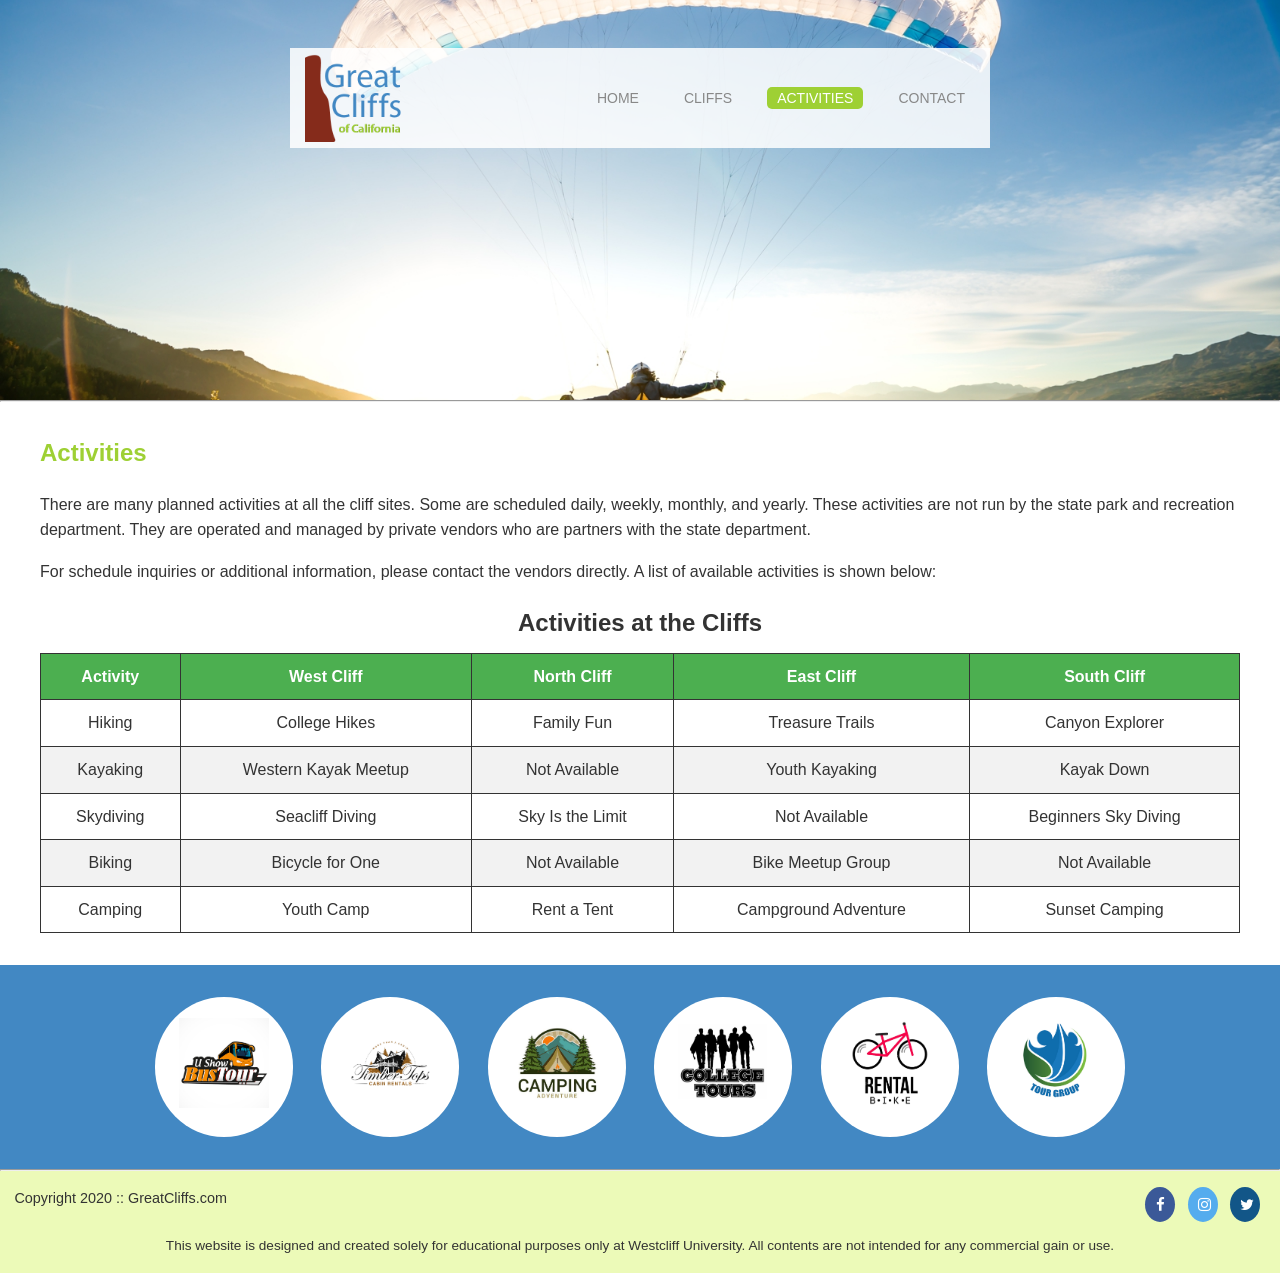
==== activities.html @ addc5209 "updated codes of activities page" ====
<!DOCTYPE html>
<html lang="en">
<head>
    <meta charset="UTF-8">
    <title>Activities | Great Cliffs of California</title>
    <!-- Font Awesome -->
    <link rel="stylesheet" href="https://cdnjs.cloudflare.com/ajax/libs/font-awesome/4.7.0/css/font-awesome.min.css">
    <!-- Main CSS -->
    <link rel="stylesheet" href="styles.css">
    <style>
        /* Simple table styling */
        table {
            width: 100%;
            border-collapse: collapse;
            margin: 20px 0;
            font-family: Arial, sans-serif;
        }

        table caption {
            font-size: 1.5em;
            margin-bottom: 10px;
            font-weight: bold;
        }

        table, th, td {
            border: 1px solid #333;
        }

        th, td {
            padding: 10px;
            text-align: center;
        }

        th {
            background-color: #4CAF50;
            color: white;
        }

        tbody tr:nth-child(even) {
            background-color: #f2f2f2;
        }
    </style>
</head>
<body id="activities">

    <!-- Header -->
    <header>
        <div class="main-header">
            <div class="logo">
                <img src="images/logo.png" alt="Great Cliffs Logo">
            </div>
            <nav class="main-menu">
                <ul>
                    <li><a href="index.html">Home</a></li>
                    <li><a href="cliffs.html">Cliffs</a></li>
                    <li class="active"><a href="activities.html">Activities</a></li>
                    <li><a href="contact.html">Contact</a></li>
                </ul>
            </nav>
        </div>
    </header>
    <hr>

    <!-- Main Content -->
    <main>
        <h2>Activities</h2>
        <p>
            There are many planned activities at all the cliff sites. Some are scheduled daily, weekly, monthly, and yearly. These activities are not run by the state park and recreation department. They are operated and managed by private vendors who are partners with the state department.
        </p>
        <p>
            For schedule inquiries or additional information, please contact the vendors directly. A list of available activities is shown below:
        </p>

        <!-- Activities Table -->
        <table>
            <caption>Activities at the Cliffs</caption>
            <thead>
                <tr>
                    <th>Activity</th>
                    <th>West Cliff</th>
                    <th>North Cliff</th>
                    <th>East Cliff</th>
                    <th>South Cliff</th>
                </tr>
            </thead>
            <tbody>
                <tr>
                    <td>Hiking</td>
                    <td>College Hikes</td>
                    <td>Family Fun</td>
                    <td>Treasure Trails</td>
                    <td>Canyon Explorer</td>
                </tr>
                <tr>
                    <td>Kayaking</td>
                    <td>Western Kayak Meetup</td>
                    <td>Not Available</td>
                    <td>Youth Kayaking</td>
                    <td>Kayak Down</td>
                </tr>
                <tr>
                    <td>Skydiving</td>
                    <td>Seacliff Diving</td>
                    <td>Sky Is the Limit</td>
                    <td>Not Available</td>
                    <td>Beginners Sky Diving</td>
                </tr>
                <tr>
                    <td>Biking</td>
                    <td>Bicycle for One</td>
                    <td>Not Available</td>
                    <td>Bike Meetup Group</td>
                    <td>Not Available</td>
                </tr>
                <tr>
                    <td>Camping</td>
                    <td>Youth Camp</td>
                    <td>Rent a Tent</td>
                    <td>Campground Adventure</td>
                    <td>Sunset Camping</td>
                </tr>
            </tbody>
        </table>
    </main>

    <!-- Partners -->
    <section>
        <ul id="partners">
            <li><img src="images/partners/partner-bustour.png" alt="Bus Tours"></li>
            <li><img src="images/partners/partner-cabinrental.png" alt="Cabin Rental"></li>
            <li><img src="images/partners/partner-campingadv.png" alt="Camping Adventure"></li>
            <li><img src="images/partners/partner-collegetours.png" alt="College Tours"></li>
            <li><img src="images/partners/partner-rentalbike.png" alt="Bike Rental"></li>
            <li><img src="images/partners/partner-tourgroup.png" alt="Tour Group"></li>
        </ul>
    </section>
    <hr>

    <!-- Footer -->
    <footer>
        <div id="nondisclaimer">
            <div class="copy">Copyright 2020 :: GreatCliffs.com</div>
            <div class="social">
                <a href="#" class="fa fa-facebook"></a>
                <a href="#" class="fa fa-instagram"></a>
                <a href="#" class="fa fa-twitter"></a>
            </div>
        </div>
        <div id="disclaimer">
            <p>
                This website is designed and created solely for educational purposes only at Westcliff University. All contents are not intended for any commercial gain or use.
            </p>
        </div>
    </footer>

</body>
</html>
---- styles.css ----
/* =========================
   Reset & Base Styles
========================== */
* {
    margin: 0;
    padding: 0;
    box-sizing: border-box;
    font-family: Arial, Helvetica, sans-serif;
}

body {
    line-height: 1.6;
    color: #333;
}

/* =========================
   Header
========================== */
header {
    width: 100%;
    min-height: 400px;
    padding-top: 3em;
    position: relative;
}

/* Background images per page */
#home header {
    background: url("images/cliff_ocean.jpg") no-repeat center center;
    background-size: cover;
}

#activities header {
    background: url("images/runfly.jpg") no-repeat center center;
    background-size: cover;
}

#contact header {
    background: url("images/cliff_rock.jpg") no-repeat center center;
    background-size: cover;
}

#cliffs header {
    background: url("images/cliff-west-sea.jpg") no-repeat center center;
    background-size: cover;
}

.main-header {
    background-color: rgba(255, 255, 255, 0.85);
    width: 700px;
    max-width: 90%;
    height: 100px;
    margin: 0 auto;
    display: flex;
    align-items: center;
    justify-content: space-between;
    padding: 0 15px;
}

.logo img {
    width: 100px;
}

/* =========================
   Navigation
========================== */
.main-menu ul {
    list-style: none;
    display: flex;
    align-items: center;
}

.main-menu ul li {
    margin-left: 25px;
    text-transform: uppercase;
    font-size: 14px;
}

.main-menu ul li a {
    text-decoration: none;
    color: #888;
    padding: 5px 10px;
    transition: all 0.3s;
}

.main-menu ul li a:hover,
.main-menu ul li.active a {
    color: #fff;
}

.main-menu ul li.active {
    background-color: #9ed034;
    border-radius: 5px;
}

/* =========================
   Main Content
========================== */
main {
    width: 1200px;
    max-width: 95%;
    margin: 2em auto;
    color: #333;
}

main h1, main h2 {
    color: #9ed034;
    margin-bottom: 0.8em;
}

main h3 {
    margin-top: 1.5em;
}

main p {
    margin-top: 1em;
    line-height: 1.6;
}

/* =========================
   Cliffs Page - Images
========================== */
.cliffs-container {
    display: flex;
    flex-wrap: wrap;
    justify-content: space-between;
    gap: 20px;
    margin-top: 2em;
}

.cliff {
    position: relative;
    flex: 1 1 calc(50% - 10px);
    overflow: hidden;
    border-radius: 10px;
}

.cliff img {
    width: 100%;
    height: auto;
    display: block;
    transition: transform 0.3s;
}

.cliff:hover img {
    transform: scale(1.05);
}

.cliff .caption {
    position: absolute;
    bottom: 0;
    width: 100%;
    background: rgba(0,0,0,0.6);
    color: #fff;
    padding: 10px 0;
    text-align: center;
    font-weight: bold;
}

/* =========================
   Partners Section
========================== */
section {
    width: 100%;
    background-color: #4288C3;
    padding: 2em 0;
}

#partners {
    width: 1200px;
    max-width: 95%;
    margin: 0 auto;
    text-align: center;
}

#partners li {
    display: inline-block;
    margin: 0 0.75em;
    padding: 1.3em 1.5em;
    background-color: #fff;
    border-radius: 50%;
}

#partners img {
    width: 90px;
    height: 90px;
}

/* =========================
   Footer
========================== */
footer {
    width: 100%;
    background-color: #ecfab8;
    padding: 1em 0;
}

#nondisclaimer .copy {
    float: left;
    font-size: 0.9em;
    padding-left: 1em;
}

#nondisclaimer .social {
    float: right;
    padding-right: 1em;
}

#nondisclaimer .social .fa {
    padding: 10px;
    font-size: 15px;
    width: 30px;
    text-align: center;
    text-decoration: none;
    margin: 0 4px;
    border-radius: 50%;
    color: white;
}

.fa-facebook { background: #3B5998; }
.fa-instagram { background: #55ACEE; }
.fa-twitter { background: #125688; }

#nondisclaimer .social .fa:hover {
    opacity: 0.7;
}

#disclaimer {
    clear: both;
    text-align: center;
    font-size: 0.85em;
    padding-top: 1em;
}

/* =========================
   Forms (Contact Page)
========================== */
form input[type="text"],
form input[type="email"],
form input[type="tel"],
form select,
form textarea {
    width: 100%;
    max-width: 500px;
    padding: 10px;
    margin: 5px 0 15px 0;
    border: 1px solid #ccc;
    border-radius: 5px;
}

form input[type="submit"] {
    background-color: #9ed034;
    color: #fff;
    padding: 10px 20px;
    border: none;
    border-radius: 5px;
    cursor: pointer;
}

form input[type="submit"]:hover {
    background-color: #7bb127;
}

/* =========================
   Responsive
========================== */
@media (max-width: 768px) {
    .main-header {
        flex-direction: column;
        align-items: flex-start;
        height: auto;
    }

    .main-menu ul {
        flex-direction: column;
    }

    .cliffs-container {
        flex-direction: column;
    }
    
    #partners li {
        display: block;
        margin: 1em auto;
    }

    #nondisclaimer .copy,
    #nondisclaimer .social {
        float: none;
        text-align: center;
        padding: 0.5em 0;
    }
}

/* =========================
   Home Area (Digital Clock)
========================== */
#timeofday {
    font-family: Arial, Helvetica, sans-serif; /* Font */
    font-size: 1.5em; /* Size of the clock text */
    font-weight: bold;
    color: #125688; /* Font color as specified */
    text-align: center;
    padding: 15px 25px;
    border-radius: 10px;
    width: fit-content;
    margin: 40px auto 20px auto; /* Space above and below the clock */

    /* Linear gradient background */
    background: linear-gradient(
        0deg, 
        rgba(251,215,139,1) 0%, 
        rgba(118,213,245,1) 100%
    );

    /* Shadow for nicer look */
    box-shadow: 0px 4px 10px rgba(0,0,0,0.2);
}
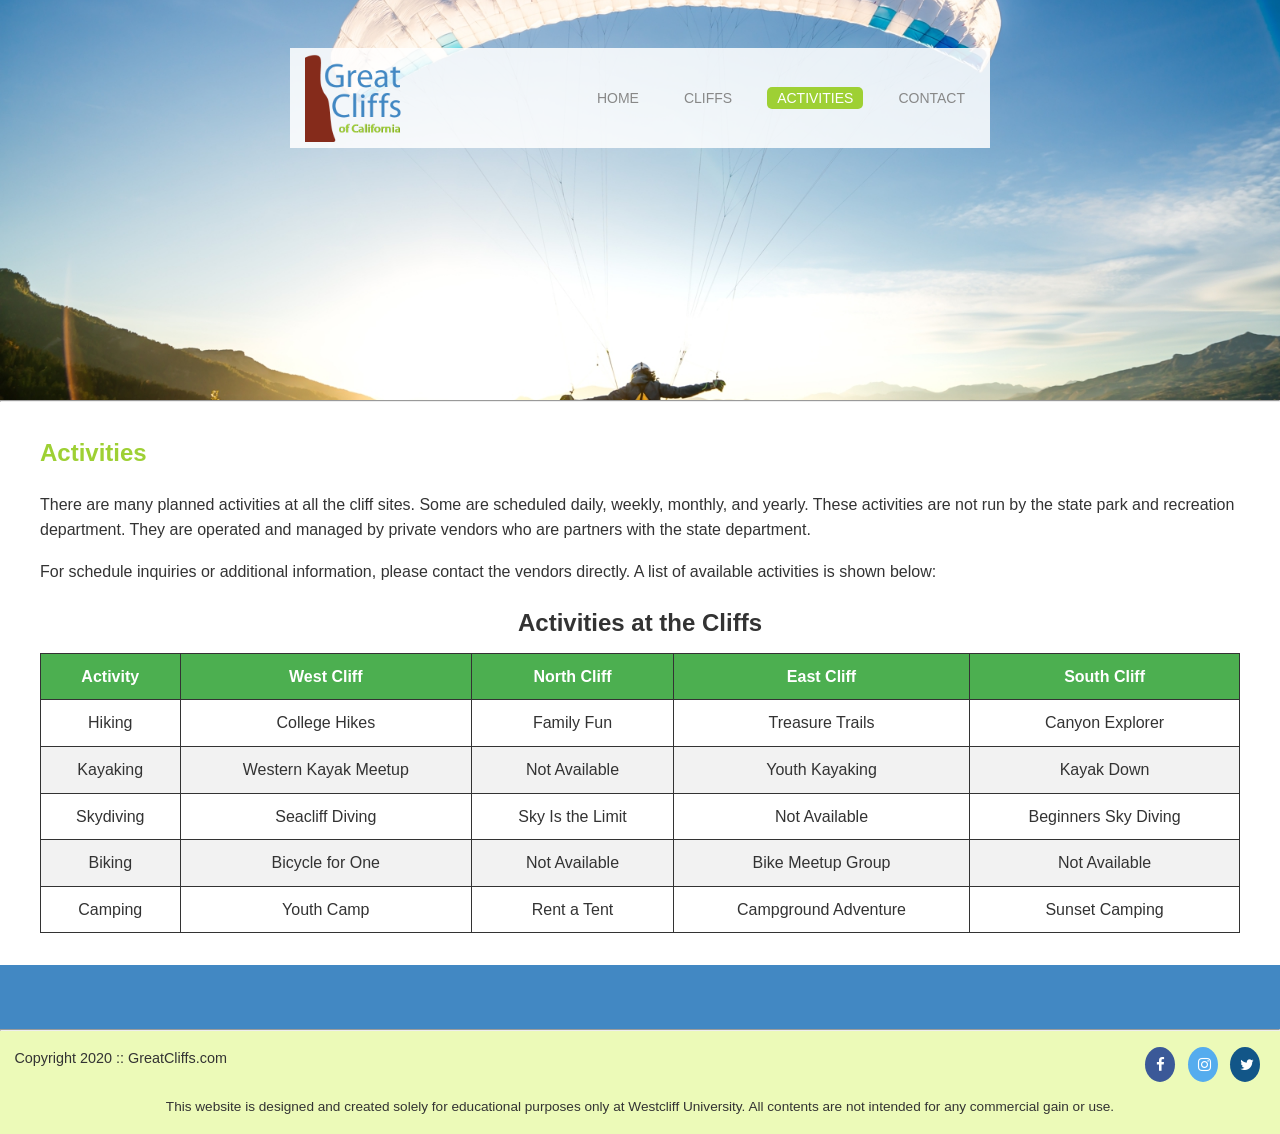
==== commit 78f9ea41: "deactivated the partners images as per assignment req" ====
--- a/activities.html
+++ b/activities.html
@@ -126,12 +126,12 @@
     <!-- Partners -->
     <section>
         <ul id="partners">
-            <li><img src="images/partners/partner-bustour.png" alt="Bus Tours"></li>
+            <!--<li><img src="images/partners/partner-bustour.png" alt="Bus Tours"></li>
             <li><img src="images/partners/partner-cabinrental.png" alt="Cabin Rental"></li>
             <li><img src="images/partners/partner-campingadv.png" alt="Camping Adventure"></li>
             <li><img src="images/partners/partner-collegetours.png" alt="College Tours"></li>
             <li><img src="images/partners/partner-rentalbike.png" alt="Bike Rental"></li>
-            <li><img src="images/partners/partner-tourgroup.png" alt="Tour Group"></li>
+            <li><img src="images/partners/partner-tourgroup.png" alt="Tour Group"></li>-->
         </ul>
     </section>
     <hr>
--- a/styles.css
+++ b/styles.css
@@ -296,13 +296,13 @@
 ========================== */
 #timeofday {
     font-family: Arial, Helvetica, sans-serif; /* Font */
-    font-size: 1.5em; /* Size of the clock text */
+    font-size: 1.9em; /* Size of the clock text */
     font-weight: bold;
     color: #125688; /* Font color as specified */
     text-align: center;
     padding: 15px 25px;
-    border-radius: 10px;
-    width: fit-content;
+    border-radius: 60px;
+    width: full-size;
     margin: 40px auto 20px auto; /* Space above and below the clock */
 
     /* Linear gradient background */
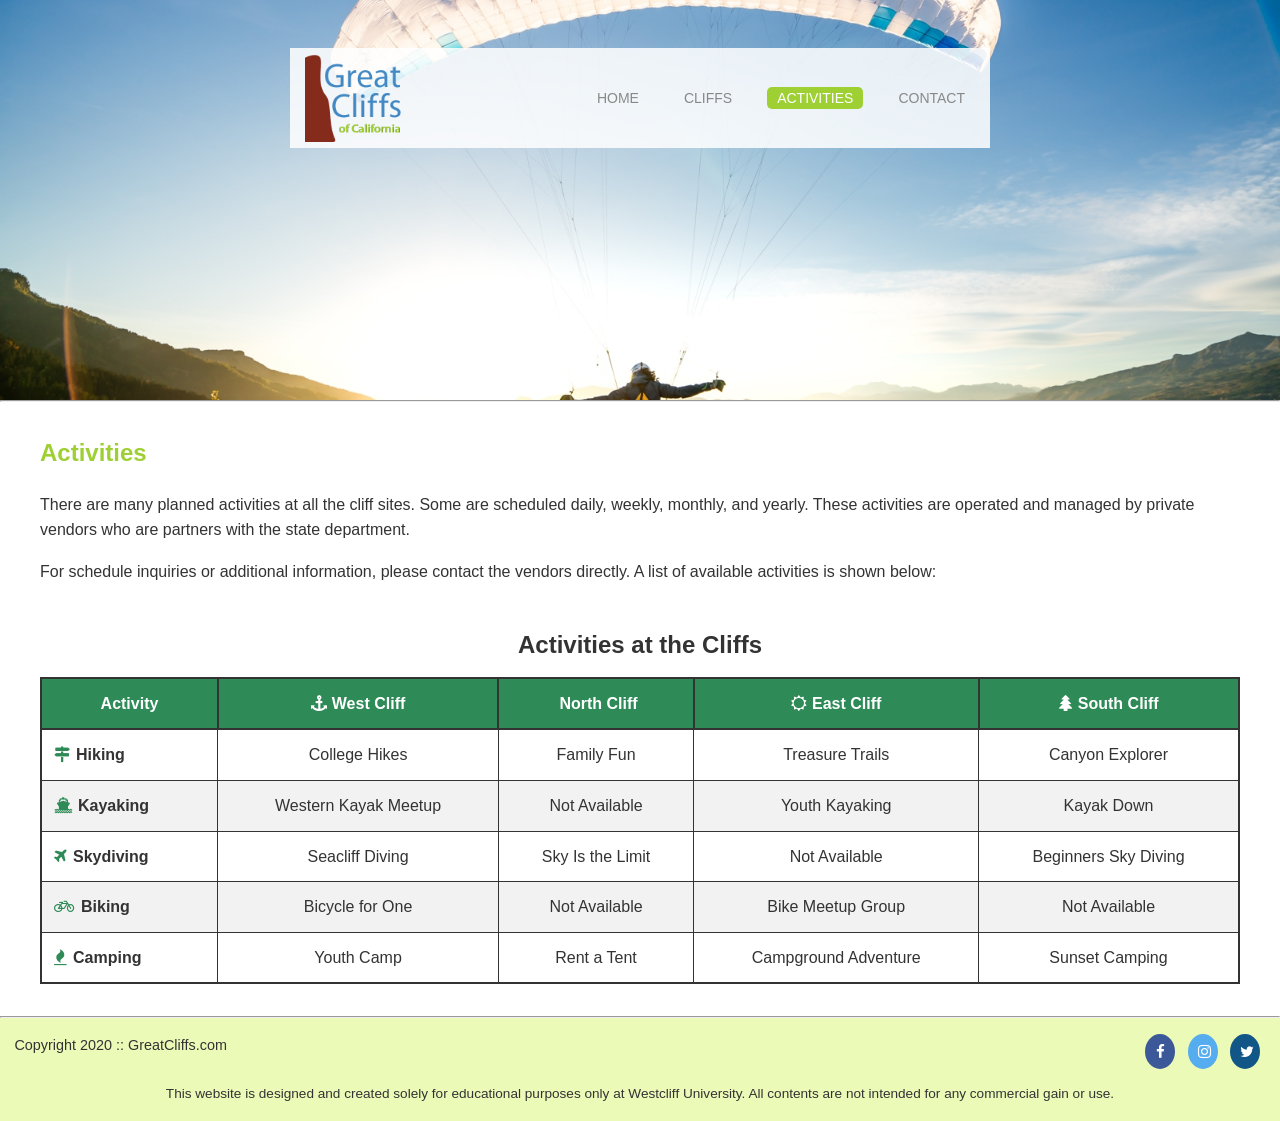
==== commit b6ff2b2c: "updated activities page" ====
--- a/activities.html
+++ b/activities.html
@@ -3,117 +3,165 @@
 <head>
     <meta charset="UTF-8">
     <title>Activities | Great Cliffs of California</title>
+
     <!-- Font Awesome -->
-    <link rel="stylesheet" href="https://cdnjs.cloudflare.com/ajax/libs/font-awesome/4.7.0/css/font-awesome.min.css">
+    <link
+        rel="stylesheet"
+        href="https://cdnjs.cloudflare.com/ajax/libs/font-awesome/4.7.0/css/font-awesome.min.css"
+    >
+
     <!-- Main CSS -->
     <link rel="stylesheet" href="styles.css">
+
     <style>
-        /* Simple table styling */
+        /* ===== Activities Table (Grid Style) ===== */
+        .table-container {
+            margin: 30px 0;
+            overflow-x: auto;
+        }
+
         table {
             width: 100%;
             border-collapse: collapse;
-            margin: 20px 0;
             font-family: Arial, sans-serif;
+            background-color: #ffffff;
+            border: 2px solid #333;
         }
 
-        table caption {
+        caption {
+            caption-side: top;
             font-size: 1.5em;
-            margin-bottom: 10px;
             font-weight: bold;
+            padding: 12px;
         }
 
-        table, th, td {
-            border: 1px solid #333;
+        thead th {
+            background-color: #2e8b57;
+            color: #ffffff;
+            border: 2px solid #333;
         }
 
-        th, td {
-            padding: 10px;
+        th,
+        td {
+            padding: 12px;
             text-align: center;
+            border: 1.5px solid #333; /* ROW + COLUMN LINES */
         }
 
-        th {
-            background-color: #4CAF50;
-            color: white;
+        tbody td:first-child {
+            text-align: left;
+            font-weight: bold;
         }
 
         tbody tr:nth-child(even) {
             background-color: #f2f2f2;
         }
+
+        .icon {
+            margin-right: 6px;
+            color: #2e8b57;
+        }
+
+        .header-icon {
+            margin-right: 5px;
+        }
+
+        @media (max-width: 768px) {
+            th,
+            td {
+                padding: 10px;
+                font-size: 0.9em;
+            }
+        }
     </style>
 </head>
+
 <body id="activities">
 
-    <!-- Header -->
-    <header>
-        <div class="main-header">
-            <div class="logo">
-                <img src="images/logo.png" alt="Great Cliffs Logo">
-            </div>
-            <nav class="main-menu">
-                <ul>
-                    <li><a href="index.html">Home</a></li>
-                    <li><a href="cliffs.html">Cliffs</a></li>
-                    <li class="active"><a href="activities.html">Activities</a></li>
-                    <li><a href="contact.html">Contact</a></li>
-                </ul>
-            </nav>
+<!-- Header -->
+<header>
+    <div class="main-header">
+        <div class="logo">
+            <img src="images/logo.png" alt="Great Cliffs Logo">
         </div>
-    </header>
-    <hr>
+        <nav class="main-menu">
+            <ul>
+                <li><a href="index.html">Home</a></li>
+                <li><a href="cliffs.html">Cliffs</a></li>
+                <li class="active"><a href="activities.html">Activities</a></li>
+                <li><a href="contact.html">Contact</a></li>
+            </ul>
+        </nav>
+    </div>
+</header>
 
-    <!-- Main Content -->
-    <main>
-        <h2>Activities</h2>
-        <p>
-            There are many planned activities at all the cliff sites. Some are scheduled daily, weekly, monthly, and yearly. These activities are not run by the state park and recreation department. They are operated and managed by private vendors who are partners with the state department.
-        </p>
-        <p>
-            For schedule inquiries or additional information, please contact the vendors directly. A list of available activities is shown below:
-        </p>
+<hr>
 
-        <!-- Activities Table -->
+<!-- Main Content -->
+<main>
+    <h2>Activities</h2>
+
+    <p>
+        There are many planned activities at all the cliff sites. Some are scheduled
+        daily, weekly, monthly, and yearly. These activities are operated and managed
+        by private vendors who are partners with the state department.
+    </p>
+
+    <p>
+        For schedule inquiries or additional information, please contact the vendors
+        directly. A list of available activities is shown below:
+    </p>
+
+    <!-- Activities Table -->
+    <div class="table-container">
         <table>
             <caption>Activities at the Cliffs</caption>
+
             <thead>
                 <tr>
                     <th>Activity</th>
-                    <th>West Cliff</th>
-                    <th>North Cliff</th>
-                    <th>East Cliff</th>
-                    <th>South Cliff</th>
+                    <th><i class="fa fa-anchor header-icon"></i>West Cliff</th>
+                    <th><i class="fa fa-mountain header-icon"></i>North Cliff</th>
+                    <th><i class="fa fa-sun-o header-icon"></i>East Cliff</th>
+                    <th><i class="fa fa-tree header-icon"></i>South Cliff</th>
                 </tr>
             </thead>
+
             <tbody>
                 <tr>
-                    <td>Hiking</td>
+                    <td><i class="fa fa-map-signs icon"></i>Hiking</td>
                     <td>College Hikes</td>
                     <td>Family Fun</td>
                     <td>Treasure Trails</td>
                     <td>Canyon Explorer</td>
                 </tr>
+
                 <tr>
-                    <td>Kayaking</td>
+                    <td><i class="fa fa-ship icon"></i>Kayaking</td>
                     <td>Western Kayak Meetup</td>
                     <td>Not Available</td>
                     <td>Youth Kayaking</td>
                     <td>Kayak Down</td>
                 </tr>
+
                 <tr>
-                    <td>Skydiving</td>
+                    <td><i class="fa fa-plane icon"></i>Skydiving</td>
                     <td>Seacliff Diving</td>
                     <td>Sky Is the Limit</td>
                     <td>Not Available</td>
                     <td>Beginners Sky Diving</td>
                 </tr>
+
                 <tr>
-                    <td>Biking</td>
+                    <td><i class="fa fa-bicycle icon"></i>Biking</td>
                     <td>Bicycle for One</td>
                     <td>Not Available</td>
                     <td>Bike Meetup Group</td>
                     <td>Not Available</td>
                 </tr>
+
                 <tr>
-                    <td>Camping</td>
+                    <td><i class="fa fa-fire icon"></i>Camping</td>
                     <td>Youth Camp</td>
                     <td>Rent a Tent</td>
                     <td>Campground Adventure</td>
@@ -121,37 +169,30 @@
                 </tr>
             </tbody>
         </table>
-    </main>
+    </div>
+</main>
 
-    <!-- Partners -->
-    <section>
-        <ul id="partners">
-            <!--<li><img src="images/partners/partner-bustour.png" alt="Bus Tours"></li>
-            <li><img src="images/partners/partner-cabinrental.png" alt="Cabin Rental"></li>
-            <li><img src="images/partners/partner-campingadv.png" alt="Camping Adventure"></li>
-            <li><img src="images/partners/partner-collegetours.png" alt="College Tours"></li>
-            <li><img src="images/partners/partner-rentalbike.png" alt="Bike Rental"></li>
-            <li><img src="images/partners/partner-tourgroup.png" alt="Tour Group"></li>-->
-        </ul>
-    </section>
-    <hr>
+<hr>
 
-    <!-- Footer -->
-    <footer>
-        <div id="nondisclaimer">
-            <div class="copy">Copyright 2020 :: GreatCliffs.com</div>
-            <div class="social">
-                <a href="#" class="fa fa-facebook"></a>
-                <a href="#" class="fa fa-instagram"></a>
-                <a href="#" class="fa fa-twitter"></a>
-            </div>
+<!-- Footer -->
+<footer>
+    <div id="nondisclaimer">
+        <div class="copy">Copyright 2020 :: GreatCliffs.com</div>
+        <div class="social">
+            <a href="#" class="fa fa-facebook"></a>
+            <a href="#" class="fa fa-instagram"></a>
+            <a href="#" class="fa fa-twitter"></a>
         </div>
-        <div id="disclaimer">
-            <p>
-                This website is designed and created solely for educational purposes only at Westcliff University. All contents are not intended for any commercial gain or use.
-            </p>
-        </div>
-    </footer>
+    </div>
+
+    <div id="disclaimer">
+        <p>
+            This website is designed and created solely for educational purposes only
+            at Westcliff University. All contents are not intended for any commercial
+            gain or use.
+        </p>
+    </div>
+</footer>
 
 </body>
 </html>
--- a/styles.css
+++ b/styles.css
@@ -303,7 +303,7 @@
     padding: 15px 25px;
     border-radius: 60px;
     width: full-size;
-    margin: 40px auto 20px auto; /* Space above and below the clock */
+    margin: 20px auto 20px auto; /* Space above and below the clock */
 
     /* Linear gradient background */
     background: linear-gradient(
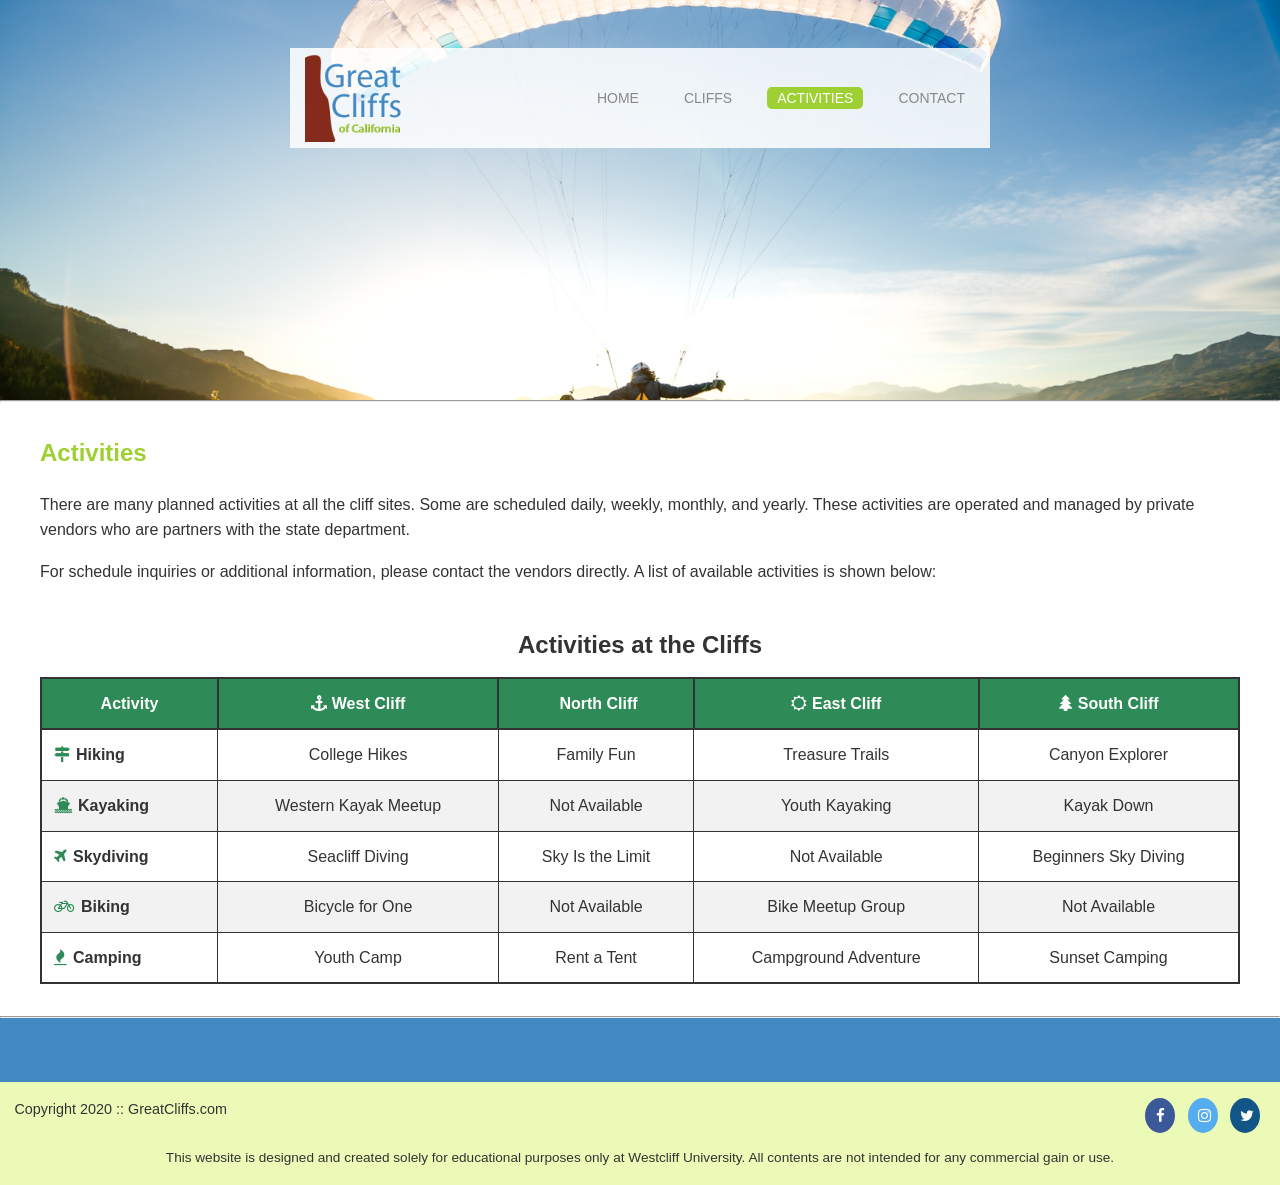
==== commit 1cad9fba: "updated pages" ====
--- a/activities.html
+++ b/activities.html
@@ -174,6 +174,18 @@
 
 <hr>
 
+<!-- Partners -->
+<section>
+    <ul id="partners">
+        <!--<li><img src="images/partners/partner-bustour.png" alt="Bus Tours"></li>
+        <li><img src="images/partners/partner-cabinrental.png" alt="Cabin Rental"></li>
+        <li><img src="images/partners/partner-campingadv.png" alt="Camping Adventure"></li>
+        <li><img src="images/partners/partner-collegetours.png" alt="College Tours"></li>
+        <li><img src="images/partners/partner-rentalbike.png" alt="Bike Rental"></li>
+        <li><img src="images/partners/partner-tourgroup.png" alt="Tour Group"></li>-->
+    </ul>
+</section>
+
 <!-- Footer -->
 <footer>
     <div id="nondisclaimer">
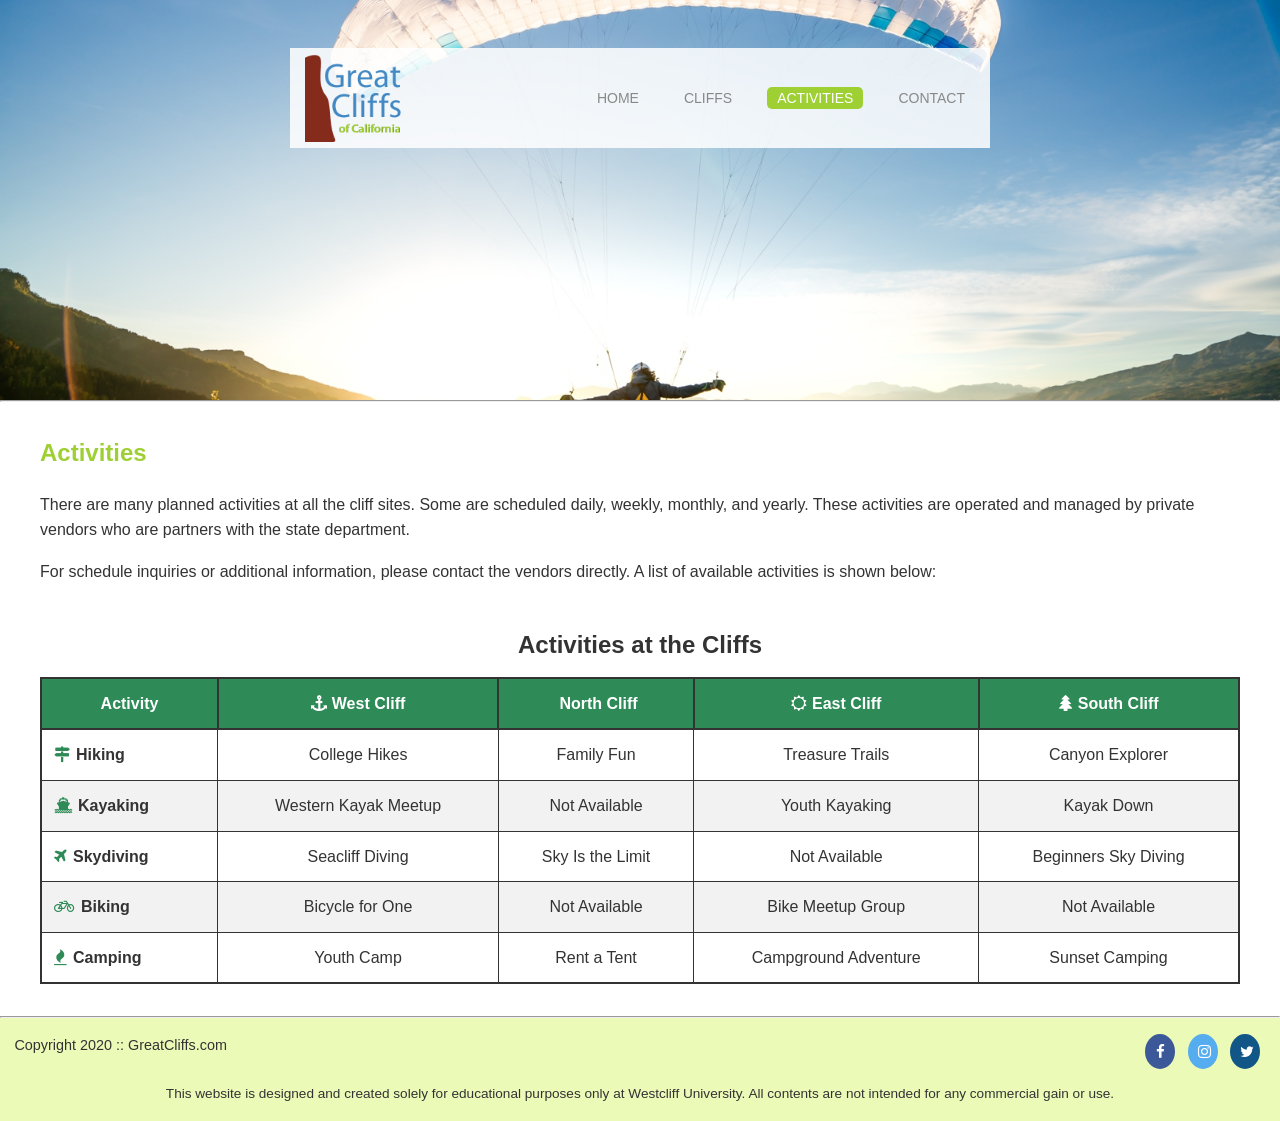
==== commit 8683f754: "created few new files" ====
--- a/activities.html
+++ b/activities.html
@@ -175,16 +175,7 @@
 <hr>
 
 <!-- Partners -->
-<section>
-    <ul id="partners">
-        <!--<li><img src="images/partners/partner-bustour.png" alt="Bus Tours"></li>
-        <li><img src="images/partners/partner-cabinrental.png" alt="Cabin Rental"></li>
-        <li><img src="images/partners/partner-campingadv.png" alt="Camping Adventure"></li>
-        <li><img src="images/partners/partner-collegetours.png" alt="College Tours"></li>
-        <li><img src="images/partners/partner-rentalbike.png" alt="Bike Rental"></li>
-        <li><img src="images/partners/partner-tourgroup.png" alt="Tour Group"></li>-->
-    </ul>
-</section>
+<script src="js/site_scripts.js"></script>
 
 <!-- Footer -->
 <footer>
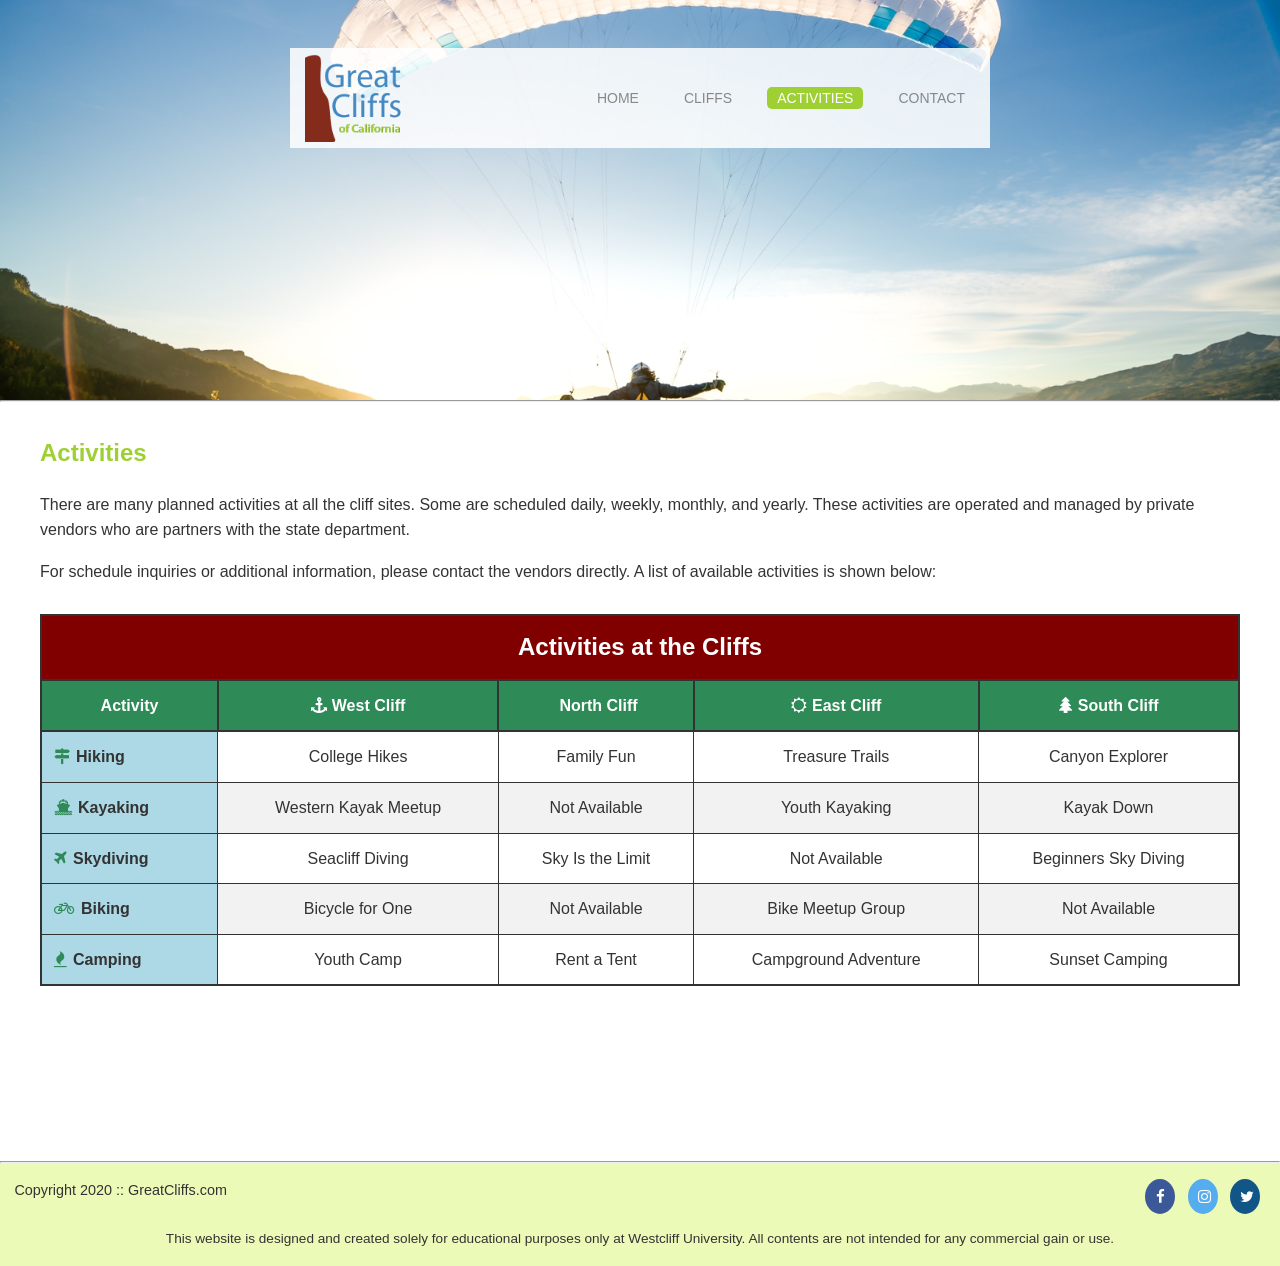
==== commit b6c8e6dc: "updated the activity table" ====
--- a/activities.html
+++ b/activities.html
@@ -45,7 +45,7 @@
         td {
             padding: 12px;
             text-align: center;
-            border: 1.5px solid #333; /* ROW + COLUMN LINES */
+            border: 1.5px solid #333;
         }
 
         tbody td:first-child {
@@ -64,6 +64,40 @@
 
         .header-icon {
             margin-right: 5px;
+        }
+
+        /* ===== Selected Activities Section ===== */
+        #displaySelected {
+            margin: 30px 0;
+            padding: 20px;
+            border: 2px solid #333;
+            background-color: #f9f9f9;
+        }
+
+        #result h4 {
+            margin-bottom: 10px;
+        }
+
+        #sendinfo {
+            margin-top: 15px;
+        }
+
+        #sendinfo input {
+            padding: 8px;
+            width: 250px;
+            margin-right: 10px;
+        }
+
+        #sendinfo button {
+            padding: 8px 15px;
+            background-color: #2e8b57;
+            color: #fff;
+            border: none;
+            cursor: pointer;
+        }
+
+        #sendinfo button:hover {
+            background-color: #256f46;
         }
 
         @media (max-width: 768px) {
@@ -71,6 +105,11 @@
             td {
                 padding: 10px;
                 font-size: 0.9em;
+            }
+
+            #sendinfo input {
+                width: 100%;
+                margin-bottom: 10px;
             }
         }
     </style>
@@ -115,9 +154,13 @@
     <!-- Activities Table -->
     <div class="table-container">
         <table>
-            <caption>Activities at the Cliffs</caption>
-
+            
             <thead>
+                <tr>
+                    <td class="table-heading" colspan="5">
+                        Activities at the Cliffs
+                    </td>
+                </tr>
                 <tr>
                     <th>Activity</th>
                     <th><i class="fa fa-anchor header-icon"></i>West Cliff</th>
@@ -170,12 +213,21 @@
             </tbody>
         </table>
     </div>
+
+    <!-- ===== Added Section ===== -->
+    <div id="displaySelected">
+        <div id="result">
+            <h4>My selected activities to enquire:</h4>
+        </div>
+
+        <div id="sendinfo">
+            <input type="email" placeholder="johndoe@gmail.com">
+            <button>Get Info</button>
+        </div>
+    </div>
 </main>
 
 <hr>
-
-<!-- Partners -->
-<script src="js/site_scripts.js"></script>
 
 <!-- Footer -->
 <footer>
@@ -197,5 +249,10 @@
     </div>
 </footer>
 
+<script src="https://code.jquery.com/jquery-3.6.0.min.js"></script>
+<script src="js/site_scripts.js"></script>
+<script src="js/activity.js"></script>
+
 </body>
 </html>
+
--- a/styles.css
+++ b/styles.css
@@ -102,7 +102,8 @@
     color: #333;
 }
 
-main h1, main h2 {
+main h1,
+main h2 {
     color: #9ed034;
     margin-bottom: 0.8em;
 }
@@ -261,6 +262,134 @@
 }
 
 /* =========================
+   Home Area (Digital Clock)
+========================== */
+#timeofday {
+    font-size: 1.9em;
+    font-weight: bold;
+    color: #125688;
+    text-align: center;
+    padding: 15px 25px;
+    border-radius: 60px;
+    margin: 20px auto;
+    background: linear-gradient(
+        0deg,
+        rgba(251,215,139,1) 0%,
+        rgba(118,213,245,1) 100%
+    );
+    box-shadow: 0px 4px 10px rgba(0,0,0,0.2);
+}
+
+/* =========================
+   Activities Page – Table
+========================== */
+.table-container {
+    margin: 2em 0;
+    overflow-x: auto;
+}
+
+table {
+    width: 100%;
+    border-collapse: collapse;
+    background-color: #ffffff;
+    border: 2px solid #333;
+}
+
+caption {
+    font-size: 1.5em;
+    font-weight: bold;
+    padding: 12px;
+    color: #9ed034;
+}
+
+thead th {
+    background-color: #8b4513;
+    color: #ffffff;
+    border: 2px solid #333;
+    padding: 12px;
+}
+
+th,
+td {
+    padding: 12px;
+    text-align: center;
+    border: 1.5px solid #333;
+}
+
+tbody td:first-child {
+    text-align: left;
+    font-weight: bold;
+    background-color: #add8e6;
+}
+
+tbody tr:nth-child(even) {
+    background-color: #f2f2f2;
+}
+
+.icon {
+    margin-right: 6px;
+    color: #2e8b57;
+}
+
+.table-heading {
+    font-size: 1.5em;
+    font-weight: bold;
+    padding: 12px;
+    background-color: #800000;
+    rgb: 120, 0, 0;
+    color: white;
+}
+
+.header-icon {
+    margin-right: 5px;
+}
+
+.selectable-cell {
+    cursor: pointer;
+}
+
+.not-selectable {
+    cursor: default;
+}
+
+.selected {
+    background-color: #9acd32 !important;
+    color: #ffffff;
+}
+
+/* =========================
+   Activities Page – Selected Info (ADDED)
+========================== */
+#activities main #displaySelected {
+    visibility: hidden;
+    margin: 0 auto;
+    width: 600px;
+    border: 2px solid #9ed034;
+    padding: 0.75em;
+}
+
+#activities main #displaySelected #result,
+#activities main #displaySelected #sendinfo {
+    display: inline-block;
+    margin: 0;
+}
+
+#activities main #result {
+    min-height: 50px;
+    width: 300px;
+    padding: 0;
+}
+
+#activities main #result h4 {
+    margin-bottom: 1em;
+    font-size: 1.15em;
+}
+
+#activities main #displaySelected #sendinfo input[type="email"] {
+    width: 200px;
+}
+
+/* =========================
    Responsive
 ========================== */
 @media (max-width: 768px) {
@@ -277,7 +406,7 @@
     .cliffs-container {
         flex-direction: column;
     }
-    
+
     #partners li {
         display: block;
         margin: 1em auto;
@@ -289,29 +418,11 @@
         text-align: center;
         padding: 0.5em 0;
     }
-}
-
-/* =========================
-   Home Area (Digital Clock)
-========================== */
-#timeofday {
-    font-family: Arial, Helvetica, sans-serif; /* Font */
-    font-size: 1.9em; /* Size of the clock text */
-    font-weight: bold;
-    color: #125688; /* Font color as specified */
-    text-align: center;
-    padding: 15px 25px;
-    border-radius: 60px;
-    width: full-size;
-    margin: 20px auto 20px auto; /* Space above and below the clock */
-
-    /* Linear gradient background */
-    background: linear-gradient(
-        0deg, 
-        rgba(251,215,139,1) 0%, 
-        rgba(118,213,245,1) 100%
-    );
-
-    /* Shadow for nicer look */
-    box-shadow: 0px 4px 10px rgba(0,0,0,0.2);
-}
+
+    th,
+    td {
+        padding: 10px;
+        font-size: 0.9em;
+    }
+}
+
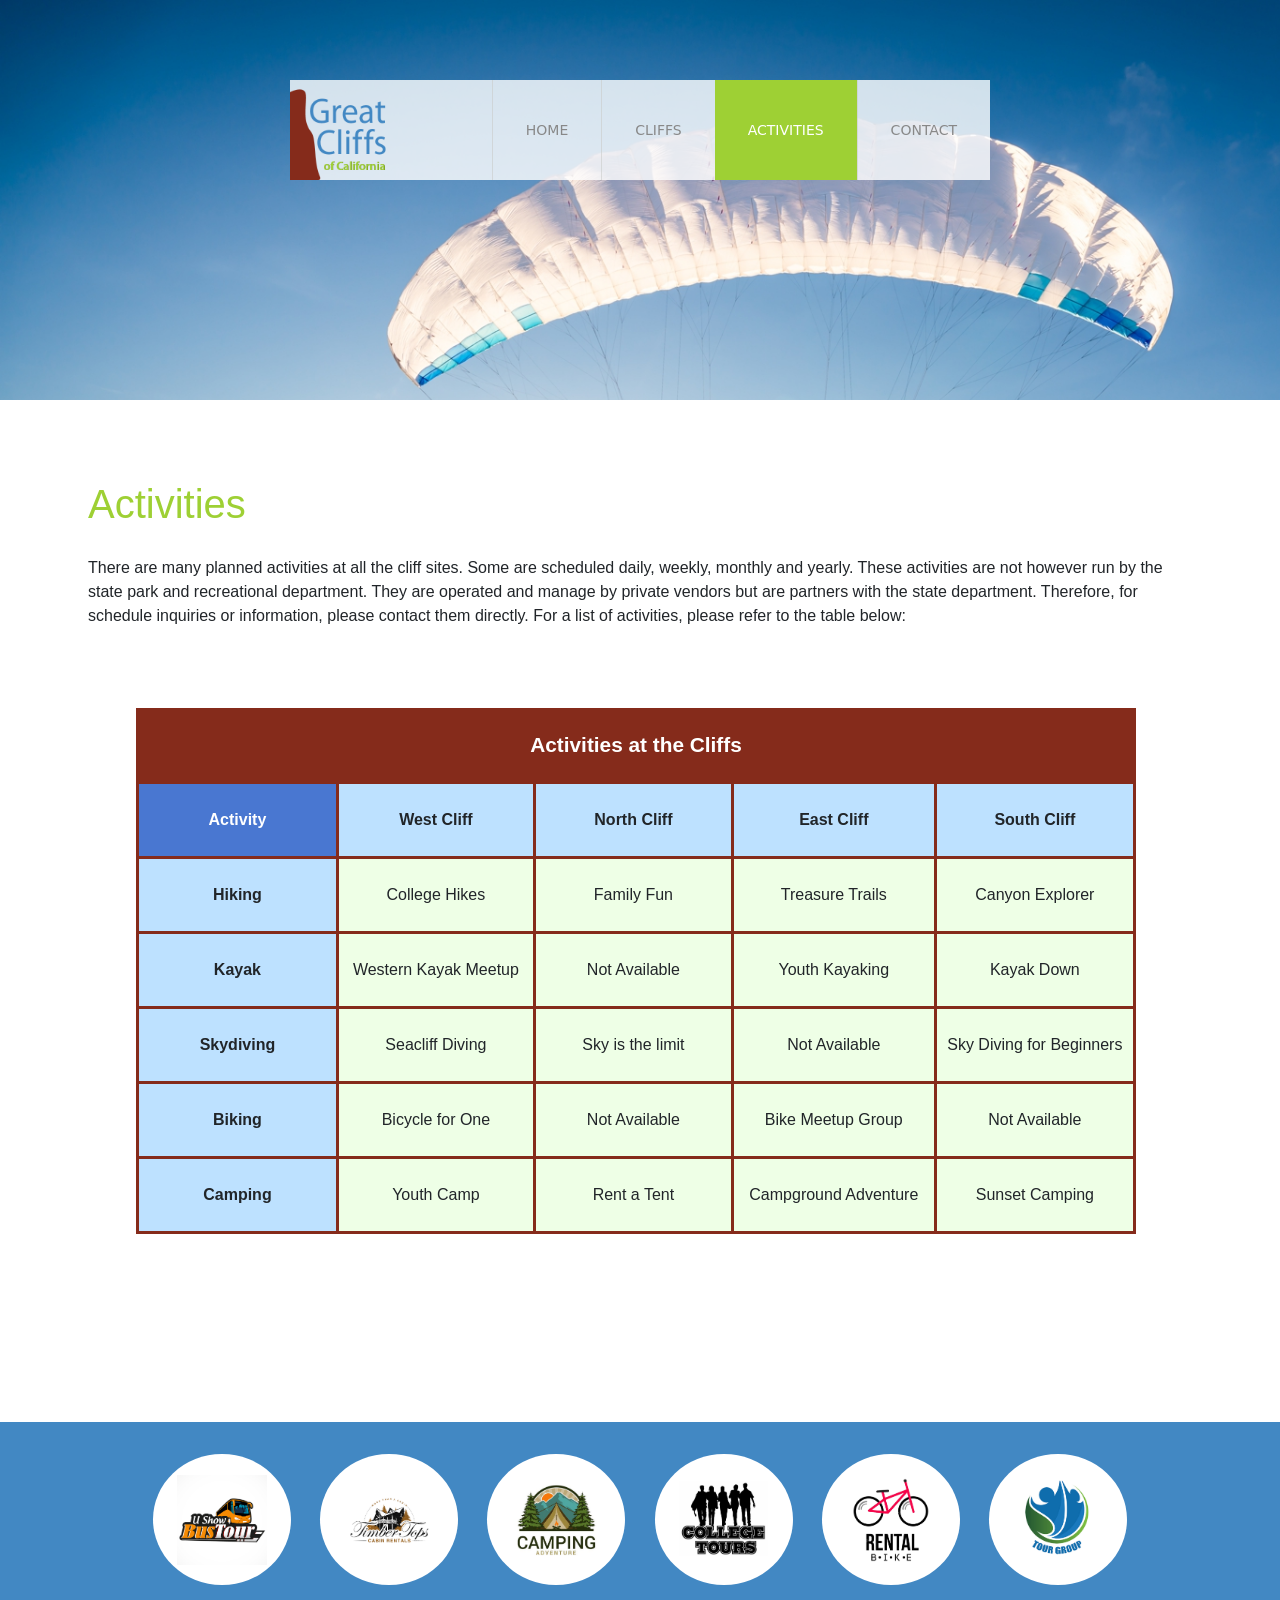
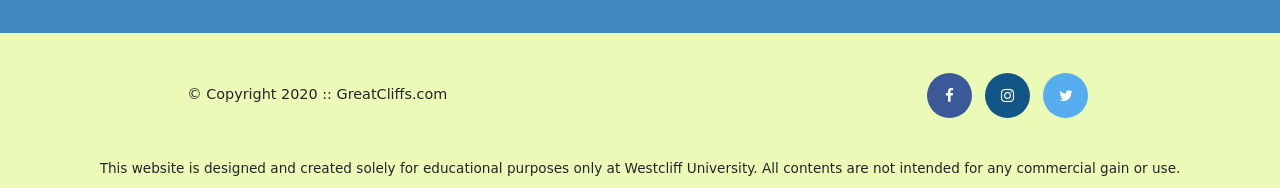
==== commit 4de9d6d5: "Added all new code & added bootstrap 4 to make it responsive" ====
--- a/activities.html
+++ b/activities.html
@@ -1,258 +1,237 @@
 <!DOCTYPE html>
-<html lang="en">
-<head>
-    <meta charset="UTF-8">
-    <title>Activities | Great Cliffs of California</title>
-
+<html>
+  <head>
+    <meta charset="UTF-8" />
+    <title>Document</title>
+    <link rel="stylesheet" href="styles.css" />
+    <link
+      rel="stylesheet"
+      href="https://cdnjs.cloudflare.com/ajax/libs/font-awesome/4.7.0/css/font-awesome.min.css"
+    />
+
+    <!-- jQuery Library -->
+    <script src="https://ajax.googleapis.com/ajax/libs/jquery/3.5.1/jquery.min.js"></script>
+
+    <!-- Meta Tags -->
+    <meta charset="UTF-8" />
+    <meta name="viewport" content="width=device-width, initial-scale=1" />
+
+    <!-- Bootstrap CSS -->
+    <link
+      href="https://cdn.jsdelivr.net/npm/bootstrap@5.3.3/dist/css/bootstrap.min.css"
+      rel="stylesheet"
+      integrity="sha384-QWTKZyjpPEjISv5WaRU9OFeRpok6YctnYmDr5pNlyT2bRjXh0JMhjY6hW+ALEwIH"
+      crossorigin="anonymous"
+    />
+    <script
+      src="https://cdn.jsdelivr.net/npm/bootstrap@5.3.3/dist/js/bootstrap.bundle.min.js"
+      integrity="sha384-YvpcrYf0tY3lHB60NNkmXc5s9fDVZLESaAA55NDzOxhy9GkcIdslK1eN7N6jIeHz"
+      crossorigin="anonymous"
+    ></script>
     <!-- Font Awesome -->
     <link
-        rel="stylesheet"
-        href="https://cdnjs.cloudflare.com/ajax/libs/font-awesome/4.7.0/css/font-awesome.min.css"
-    >
-
-    <!-- Main CSS -->
-    <link rel="stylesheet" href="styles.css">
-
-    <style>
-        /* ===== Activities Table (Grid Style) ===== */
-        .table-container {
-            margin: 30px 0;
-            overflow-x: auto;
-        }
-
-        table {
-            width: 100%;
-            border-collapse: collapse;
-            font-family: Arial, sans-serif;
-            background-color: #ffffff;
-            border: 2px solid #333;
-        }
-
-        caption {
-            caption-side: top;
-            font-size: 1.5em;
-            font-weight: bold;
-            padding: 12px;
-        }
-
-        thead th {
-            background-color: #2e8b57;
-            color: #ffffff;
-            border: 2px solid #333;
-        }
-
-        th,
-        td {
-            padding: 12px;
-            text-align: center;
-            border: 1.5px solid #333;
-        }
-
-        tbody td:first-child {
-            text-align: left;
-            font-weight: bold;
-        }
-
-        tbody tr:nth-child(even) {
-            background-color: #f2f2f2;
-        }
-
-        .icon {
-            margin-right: 6px;
-            color: #2e8b57;
-        }
-
-        .header-icon {
-            margin-right: 5px;
-        }
-
-        /* ===== Selected Activities Section ===== */
-        #displaySelected {
-            margin: 30px 0;
-            padding: 20px;
-            border: 2px solid #333;
-            background-color: #f9f9f9;
-        }
-
-        #result h4 {
-            margin-bottom: 10px;
-        }
-
-        #sendinfo {
-            margin-top: 15px;
-        }
-
-        #sendinfo input {
-            padding: 8px;
-            width: 250px;
-            margin-right: 10px;
-        }
-
-        #sendinfo button {
-            padding: 8px 15px;
-            background-color: #2e8b57;
-            color: #fff;
-            border: none;
-            cursor: pointer;
-        }
-
-        #sendinfo button:hover {
-            background-color: #256f46;
-        }
-
-        @media (max-width: 768px) {
-            th,
-            td {
-                padding: 10px;
-                font-size: 0.9em;
-            }
-
-            #sendinfo input {
-                width: 100%;
-                margin-bottom: 10px;
-            }
-        }
-    </style>
-</head>
-
-<body id="activities">
-
-<!-- Header -->
-<header>
-    <div class="main-header">
-        <div class="logo">
-            <img src="images/logo.png" alt="Great Cliffs Logo">
-        </div>
-        <nav class="main-menu">
-            <ul>
-                <li><a href="index.html">Home</a></li>
-                <li><a href="cliffs.html">Cliffs</a></li>
-                <li class="active"><a href="activities.html">Activities</a></li>
-                <li><a href="contact.html">Contact</a></li>
-            </ul>
-        </nav>
-    </div>
-</header>
-
-<hr>
-
-<!-- Main Content -->
-<main>
-    <h2>Activities</h2>
-
-    <p>
-        There are many planned activities at all the cliff sites. Some are scheduled
-        daily, weekly, monthly, and yearly. These activities are operated and managed
-        by private vendors who are partners with the state department.
-    </p>
-
-    <p>
-        For schedule inquiries or additional information, please contact the vendors
-        directly. A list of available activities is shown below:
-    </p>
-
-    <!-- Activities Table -->
-    <div class="table-container">
-        <table>
-            
+      rel="stylesheet"
+      href="https://cdnjs.cloudflare.com/ajax/libs/font-awesome/4.7.0/css/font-awesome.min.css"
+    />
+    <!-- Custom CSS -->
+    <!-- <link rel="stylesheet" href="styles.css" /> -->
+    <link rel="stylesheet" href="new-styles.css" />
+  </head>
+  <body id="activities">
+    <div id="container">
+      <header class="">
+        <div class="main-header">
+          <div class="logo">
+            <img src="images/logo.png" alt="Great Cliffs Logo" width="125" />
+          </div>
+          <nav class="navbar navbar-expand-lg justify-content-end main-menu">
+            <div class="">
+              <button
+                class="navbar-toggler ms-auto"
+                style="margin-top: 25px"
+                type="button"
+                data-bs-toggle="collapse"
+                data-bs-target="#navbarSupportedContent"
+                aria-controls="navbarSupportedContent"
+                aria-expanded="false"
+                aria-label="Toggle navigation"
+              >
+                <span class="navbar-toggler-icon"></span>
+              </button>
+              <div class="collapse navbar-collapse" id="navbarSupportedContent">
+                <ul class="navbar-nav me-auto mb-2 mb-lg-0">
+                  <li class="nav-item">
+                    <a class="nav-link" href="index.html">Home</a>
+                  </li>
+                  <li class="nav-item">
+                    <a class="nav-link" href="cliffs.html">Cliffs</a>
+                  </li>
+                  <li class="nav-item active">
+                    <a class="nav-link" href="activities.html">Activities</a>
+                  </li>
+                  <li class="nav-item">
+                    <a class="nav-link" href="contact.html">Contact</a>
+                  </li>
+                </ul>
+              </div>
+            </div>
+          </nav>
+        </div>
+      </header>
+
+      <main>
+        <h1>Activities</h1>
+        <p>
+          There are many planned activities at all the cliff sites. Some are
+          scheduled daily, weekly, monthly and yearly. These activities are not
+          however run by the state park and recreational department. They are
+          operated and manage by private vendors but are partners with the state
+          department. Therefore, for schedule inquiries or information, please
+          contact them directly. For a list of activities, please refer to the
+          table below:
+        </p>
+        <div class="table-responsive">
+          <table>
+            <caption>
+              Activities at the Cliffs
+            </caption>
             <thead>
-                <tr>
-                    <td class="table-heading" colspan="5">
-                        Activities at the Cliffs
-                    </td>
-                </tr>
-                <tr>
-                    <th>Activity</th>
-                    <th><i class="fa fa-anchor header-icon"></i>West Cliff</th>
-                    <th><i class="fa fa-mountain header-icon"></i>North Cliff</th>
-                    <th><i class="fa fa-sun-o header-icon"></i>East Cliff</th>
-                    <th><i class="fa fa-tree header-icon"></i>South Cliff</th>
-                </tr>
+              <tr>
+                <th>Activity</th>
+                <th>West Cliff</th>
+                <th>North Cliff</th>
+                <th>East Cliff</th>
+                <th>South Cliff</th>
+              </tr>
             </thead>
-
             <tbody>
-                <tr>
-                    <td><i class="fa fa-map-signs icon"></i>Hiking</td>
-                    <td>College Hikes</td>
-                    <td>Family Fun</td>
-                    <td>Treasure Trails</td>
-                    <td>Canyon Explorer</td>
-                </tr>
-
-                <tr>
-                    <td><i class="fa fa-ship icon"></i>Kayaking</td>
-                    <td>Western Kayak Meetup</td>
-                    <td>Not Available</td>
-                    <td>Youth Kayaking</td>
-                    <td>Kayak Down</td>
-                </tr>
-
-                <tr>
-                    <td><i class="fa fa-plane icon"></i>Skydiving</td>
-                    <td>Seacliff Diving</td>
-                    <td>Sky Is the Limit</td>
-                    <td>Not Available</td>
-                    <td>Beginners Sky Diving</td>
-                </tr>
-
-                <tr>
-                    <td><i class="fa fa-bicycle icon"></i>Biking</td>
-                    <td>Bicycle for One</td>
-                    <td>Not Available</td>
-                    <td>Bike Meetup Group</td>
-                    <td>Not Available</td>
-                </tr>
-
-                <tr>
-                    <td><i class="fa fa-fire icon"></i>Camping</td>
-                    <td>Youth Camp</td>
-                    <td>Rent a Tent</td>
-                    <td>Campground Adventure</td>
-                    <td>Sunset Camping</td>
-                </tr>
+              <tr>
+                <td>Hiking</td>
+                <td>College Hikes</td>
+                <td>Family Fun</td>
+                <td>Treasure Trails</td>
+                <td>Canyon Explorer</td>
+              </tr>
+              <tr>
+                <td>Kayak</td>
+                <td>Western Kayak Meetup</td>
+                <td>Not Available</td>
+                <td>Youth Kayaking</td>
+                <td>Kayak Down</td>
+              </tr>
+              <tr>
+                <td>Skydiving</td>
+                <td>Seacliff Diving</td>
+                <td>Sky is the limit</td>
+                <td>Not Available</td>
+                <td>Sky Diving for Beginners</td>
+              </tr>
+              <tr>
+                <td>Biking</td>
+                <td>Bicycle for One</td>
+                <td>Not Available</td>
+                <td>Bike Meetup Group</td>
+                <td>Not Available</td>
+              </tr>
+              <tr>
+                <td>Camping</td>
+                <td>Youth Camp</td>
+                <td>Rent a Tent</td>
+                <td>Campground Adventure</td>
+                <td>Sunset Camping</td>
+              </tr>
             </tbody>
-        </table>
-    </div>
-
-    <!-- ===== Added Section ===== -->
-    <div id="displaySelected">
-        <div id="result">
+          </table>
+        </div>
+
+        <div id="displaySelected" class="container">
+          <div id="result">
             <h4>My selected activities to enquire:</h4>
-        </div>
-
-        <div id="sendinfo">
-            <input type="email" placeholder="johndoe@gmail.com">
+          </div>
+          <div id="sendinfo">
+            <input type="email" placeholder="johndoe@gmail.com" />
             <button>Get Info</button>
-        </div>
-    </div>
-</main>
-
-<hr>
-
-<!-- Footer -->
-<footer>
-    <div id="nondisclaimer">
-        <div class="copy">Copyright 2020 :: GreatCliffs.com</div>
-        <div class="social">
+          </div>
+        </div>
+      </main>
+      <section class="container-fluid">
+        <div class="row">
+          <ul id="partners" class="list-unstyled text-center">
+            <li class="partner mb-3">
+              <img
+                src="images/partners/partner-bustour.png"
+                alt="Partner Bus Tours"
+              />
+            </li>
+            <li class="partner mb-3">
+              <img
+                src="images/partners/partner-cabinrental.png"
+                alt="Partner Cabin Rental"
+              />
+            </li>
+            <li class="partner mb-3">
+              <img
+                src="images/partners/partner-campingadv.png"
+                alt="Partner Camping Adventure"
+              />
+            </li>
+            <li class="partner mb-3">
+              <img
+                src="images/partners/partner-collegetours.png"
+                alt="Partner College Tours"
+              />
+            </li>
+            <li class="partner mb-3">
+              <img
+                src="images/partners/partner-rentalbike.png"
+                alt="Partner Bike Rentals"
+              />
+            </li>
+            <li class="partner mb-3">
+              <img
+                src="images/partners/partner-tourgroup.png"
+                alt="Partner Tour Group"
+              />
+            </li>
+          </ul>
+        </div>
+      </section>
+      <footer>
+        <div id="nondisclaimer">
+          <div class="copy">&copy; Copyright 2020 :: GreatCliffs.com</div>
+          <div class="social">
             <a href="#" class="fa fa-facebook"></a>
             <a href="#" class="fa fa-instagram"></a>
             <a href="#" class="fa fa-twitter"></a>
-        </div>
+          </div>
+        </div>
+        <div id="disclaimer">
+          <p>
+            This website is designed and created solely for educational purposes
+            only at Westcliff University. All contents are not intended for any
+            commercial gain or use.
+          </p>
+        </div>
+      </footer>
+    </div><!-- Bootstrap Modal -->
+    <div class="modal fade" id="activityModal" tabindex="-1" aria-labelledby="activityModalLabel" aria-hidden="true">
+      <div class="modal-dialog">
+        <div class="modal-content">
+          <div class="modal-header">
+            <h5 class="modal-title" id="activityModalLabel">Selected Activities</h5>
+            <button type="button" class="btn-close" data-bs-dismiss="modal" aria-label="Close"></button>
+          </div>
+          <div class="modal-body">
+            <div id="selectedActivities"></div>
+          </div>
+          <div class="modal-footer">
+            <input type="email" class="form-control" placeholder="johndoe@gmail.com" id="userEmail">
+            <button class="btn btn-primary">Get Info</button>
+          </div>
+        </div>
+      </div>
     </div>
-
-    <div id="disclaimer">
-        <p>
-            This website is designed and created solely for educational purposes only
-            at Westcliff University. All contents are not intended for any commercial
-            gain or use.
-        </p>
-    </div>
-</footer>
-
-<script src="https://code.jquery.com/jquery-3.6.0.min.js"></script>
-<script src="js/site_scripts.js"></script>
-<script src="js/activity.js"></script>
-
-</body>
+    
+    <script src="js/activity.js"></script>
+  </body>
 </html>
-
--- a/styles.css
+++ b/styles.css
@@ -1,428 +1,400 @@
-/* =========================
-   Reset & Base Styles
-========================== */
+/* Header */
+header {
+  width: 100%;
+  min-height: 400px;
+  padding-top: 3em;
+}
+#home header {
+  background: no-repeat lightgray url(images/cliff_ocean.jpg);
+  background-size: 1500px;
+}
+#activities header {
+  background: no-repeat lightgray url(images/runfly.jpg);
+  background-size: 1500px;
+}
+#contact header {
+  background: no-repeat lightgray url(images/cliff_rock.jpg);
+  background-size: 1500px;
+}
+#cliff header {
+  background: no-repeat lightgray url(images/forest_cliff.jpg);
+  background-size: 1500px;
+}
+.main-header {
+  background-color: rgb(255, 255, 255, 0.8);
+  width: 700px;
+  margin: 2em auto 0 auto;
+  min-height: 100px;
+  height: 100px;
+}
+.main-header .logo img {
+  /* width: 100px; */
+  height: 100px;
+  margin: 0 2em 0 0;
+  float: left;
+}
+/* Navigation */
+.main-menu {
+  margin-left: 227px;
+  font-weight: 400;
+}
+.main-menu ul li {
+  list-style-type: none;
+  display: inline-block;
+  float: left;
+  padding-left: 25px;
+  padding-right: 25px;
+  border-left: 1px solid rgba(202, 204, 202, 0.6);
+  line-height: 100px;
+  text-transform: uppercase;
+  font-size: 14px;
+}
+.main-menu ul li a {
+  text-decoration: none;
+  color: #888;
+}
+.main-menu ul li a:hover {
+  color: #9ed034;
+}
+.main-menu ul li.active {
+  background: #9ed034;
+  border: none;
+}
+.main-menu ul li.active a {
+  color: #fff;
+}
+
+/* Main */
+main {
+  padding: 50px;
+}
+main h2 {
+  font-family: Arial, Helvetica, sans-serif;
+  color: #9ed034;
+  margin-bottom: 50px;
+}
+
+/* Partners */
+section {
+  width: 100%;
+  background-color: #4288c3;
+}
+section #partner-list {
+  width: 1200px;
+  padding: 2em 0 2em 0;
+  margin: 0 auto;
+  text-align: center;
+}
+section #partner-list .partner {
+  display: inline-block;
+  margin: 0 0.75em;
+  padding: 1.3em 1.5em;
+  background-color: #fff;
+  border-radius: 50%;
+}
+section #partner-list .partner img {
+  width: 90px;
+  height: 90px;
+}
+
+/* Footer */
+footer {
+  width: 100%;
+  height: 155px;
+  padding-bottom: 1em;
+  background-color: #ecfab8;
+}
+footer #nondisclaimer .copy {
+  padding: 3.5em 3.5em 3.5em 13em;
+  float: left;
+  font-size: 0.9em;
+}
+footer #nondisclaimer .social {
+  padding: 2.5em;
+  margin-right: 9.25em;
+  float: right;
+}
+footer #disclaimer {
+  clear: both;
+}
+footer #disclaimer p {
+  font-size: 0.85em;
+  text-align: center;
+}
+footer #nondisclaimer .social .fa {
+  padding: 15px;
+  font-size: 15px;
+  width: 15px;
+  text-align: center;
+  text-decoration: none;
+  margin: 0 4px;
+  border-radius: 50%;
+}
+footer #nondisclaimer .social .fa:hover {
+  opacity: 0.7;
+}
+footer #nondisclaimer .social .fa-facebook {
+  background: #3b5998;
+  color: white;
+}
+footer #nondisclaimer .social .fa-twitter {
+  background: #55acee;
+  color: white;
+}
+footer #nondisclaimer .social .fa-instagram {
+  background: #125688;
+  color: white;
+}
+
+/* Activities */
+table {
+  width: 1000px;
+  margin: 4em auto 0 auto;
+  border: solid 3px #852b1b;
+}
+caption {
+  background: #852b1b;
+  color: #fff !important;
+  font-size: 1.3em;
+  font-weight: bold;
+  padding-top: 1em !important;
+  padding-bottom: 1em !important;
+  caption-side: top;
+  text-align: center !important;
+}
+thead {
+  background: #bde1ff;
+}
+tbody {
+  background: #eeffe6;
+  text-align: center;
+}
+th, td {
+  width: 225px;
+  height: 75px;
+  vertical-align: middle;
+  border: solid 3px #852b1b !important;
+  text-align: center !important;
+}
+th:first-child {
+  width: 125px;
+  height: 50px;
+  background: #4977d1;
+  color: #fff;
+}
+td:first-child {
+  font-weight: bold;
+  background: #bde1ff;
+}
+
+/* Contact */
+h1 {
+  color: #9ed034;
+}
+form {
+  margin-top: 1em;
+  border: 1px solid #9ed034;
+  padding: 1em;
+}
+fieldset {
+  border-color: #9ed034;
+}
+fieldset legend {
+  text-transform: uppercase;
+  color: #4977d1;
+}
+label {
+  display: block;
+  margin: 15px 0 0 0;
+}
+input {
+  width: 400px;
+}
+input[type="radio"] {
+  /* width: 25px; */
+}
+textarea {
+  width: 400px;
+  height: 100px;
+}
+input[type="submit"] {
+  display: block;
+  margin: 20px 0 10px 0;
+  width: 150px;
+  height: 40px;
+  /* background: #4977d1; */
+  color: #fff;
+  border: none;
+  margin-left: 250px;
+}
+
+.captcha-container {
+  display: flex;
+  align-items: center;
+  gap: 10px;
+  font-family: Arial, sans-serif;
+}
+
+.captcha-input {
+  width: 50%; /* Adjust percentage as needed */
+  min-width: 150px;
+  max-width: 250px;
+  padding: 8px;
+  border: 1px solid #ccc;
+  font-size: 16px;
+}
+
+.captcha-box {
+  background: #ccc;
+  padding: 10px;
+  font-size: 18px;
+  font-weight: bold;
+  border-radius: 5px;
+}
+/* Cliffs */
+.cliffs-container {
+  max-width: 1200px;
+  margin: 0 auto;
+  text-align: center;
+  padding: 50px 20px; /* Added side padding to prevent overflow */
+  display: grid;
+  grid-template-columns: repeat(auto-fit, minmax(400px, 1fr));
+  gap: 20px;
+  box-sizing: border-box; /* Ensures padding doesn't add extra width */
+}
+
+.cliff {
+  background-color: #fff;
+  overflow: hidden;
+}
+
+.cliff img {
+  width: 100%;
+  height: auto;
+  display: block;
+  cursor: pointer;
+}
+
+.caption {
+  background-color: #852b1b;
+  color: #fff;
+  font-size: 1.2em;
+  font-weight: bold;
+  padding: 10px;
+  text-align: center;
+}
+
+@media (max-width: 439px) {
+  .cliffs-container {
+    grid-template-columns: 1fr; /* Ensures single column on very small screens */
+  }
+}
+
+
+/* Home */
+#timeofday {
+  font-family: Arial, Helvetica, sans-serif;
+  font-size: 18px;
+  color: #3a3a3a;
+  text-align: center;
+  padding: 15px;
+  background: linear-gradient(
+    0deg,
+    rgba(251, 215, 139, 1) 0%,
+    rgba(118, 213, 245, 1) 100%
+  );
+}
+
+#timeofday span {
+  color: #125688;
+  font-weight: bold;
+}
+
+/* Light Box */
+.lightbox-toggle {
+  color: black;
+}
+
+.backdrop {
+  z-index: 1;
+  opacity: 0;
+  filter: alpha(opacity=0);
+  display: none;
+  position: fixed;
+  top: 0px;
+  left: 0px;
+  width: 100%;
+  height: 100%;
+  background: #000;
+}
+.box {
+  z-index: 2;
+  position: fixed;
+  opacity: 1;
+  display: none;
+  top: 50%;
+  left: 50%;
+  transform: translate(-50%, -50%);
+  width: auto; /* Allow dynamic sizing */
+  max-width: 90%; /* Prevent oversized images */
+  max-height: 90%;
+  text-align: center;
+  background: #fff;
+  padding: 20px;
+  border-radius: 5px;
+  -moz-box-shadow: 0px 0px 5px #444444;
+  -webkit-box-shadow: 0px 0px 5px #444444;
+  box-shadow: 0px 0px 5px #444444;
+}
+
 * {
-    margin: 0;
-    padding: 0;
-    box-sizing: border-box;
-    font-family: Arial, Helvetica, sans-serif;
-}
-
-body {
-    line-height: 1.6;
-    color: #333;
-}
-
-/* =========================
-   Header
-========================== */
-header {
-    width: 100%;
-    min-height: 400px;
-    padding-top: 3em;
-    position: relative;
-}
-
-/* Background images per page */
-#home header {
-    background: url("images/cliff_ocean.jpg") no-repeat center center;
-    background-size: cover;
-}
-
-#activities header {
-    background: url("images/runfly.jpg") no-repeat center center;
-    background-size: cover;
-}
-
-#contact header {
-    background: url("images/cliff_rock.jpg") no-repeat center center;
-    background-size: cover;
-}
-
-#cliffs header {
-    background: url("images/cliff-west-sea.jpg") no-repeat center center;
-    background-size: cover;
-}
-
-.main-header {
-    background-color: rgba(255, 255, 255, 0.85);
-    width: 700px;
-    max-width: 90%;
-    height: 100px;
-    margin: 0 auto;
-    display: flex;
-    align-items: center;
-    justify-content: space-between;
-    padding: 0 15px;
-}
-
-.logo img {
-    width: 100px;
-}
-
-/* =========================
-   Navigation
-========================== */
-.main-menu ul {
-    list-style: none;
-    display: flex;
-    align-items: center;
-}
-
-.main-menu ul li {
-    margin-left: 25px;
-    text-transform: uppercase;
-    font-size: 14px;
-}
-
-.main-menu ul li a {
-    text-decoration: none;
-    color: #888;
-    padding: 5px 10px;
-    transition: all 0.3s;
-}
-
-.main-menu ul li a:hover,
-.main-menu ul li.active a {
-    color: #fff;
-}
-
-.main-menu ul li.active {
-    background-color: #9ed034;
-    border-radius: 5px;
-}
-
-/* =========================
-   Main Content
-========================== */
-main {
-    width: 1200px;
-    max-width: 95%;
-    margin: 2em auto;
-    color: #333;
-}
-
-main h1,
-main h2 {
-    color: #9ed034;
-    margin-bottom: 0.8em;
-}
-
-main h3 {
-    margin-top: 1.5em;
-}
-
-main p {
-    margin-top: 1em;
-    line-height: 1.6;
-}
-
-/* =========================
-   Cliffs Page - Images
-========================== */
-.cliffs-container {
-    display: flex;
-    flex-wrap: wrap;
-    justify-content: space-between;
-    gap: 20px;
-    margin-top: 2em;
-}
-
-.cliff {
-    position: relative;
-    flex: 1 1 calc(50% - 10px);
-    overflow: hidden;
-    border-radius: 10px;
-}
-
-.cliff img {
-    width: 100%;
-    height: auto;
-    display: block;
-    transition: transform 0.3s;
-}
-
-.cliff:hover img {
-    transform: scale(1.05);
-}
-
-.cliff .caption {
-    position: absolute;
-    bottom: 0;
-    width: 100%;
-    background: rgba(0,0,0,0.6);
-    color: #fff;
-    padding: 10px 0;
-    text-align: center;
-    font-weight: bold;
-}
-
-/* =========================
-   Partners Section
-========================== */
-section {
-    width: 100%;
-    background-color: #4288C3;
-    padding: 2em 0;
-}
-
-#partners {
-    width: 1200px;
-    max-width: 95%;
-    margin: 0 auto;
-    text-align: center;
-}
-
-#partners li {
-    display: inline-block;
-    margin: 0 0.75em;
-    padding: 1.3em 1.5em;
-    background-color: #fff;
-    border-radius: 50%;
-}
-
-#partners img {
-    width: 90px;
-    height: 90px;
-}
-
-/* =========================
-   Footer
-========================== */
-footer {
-    width: 100%;
-    background-color: #ecfab8;
-    padding: 1em 0;
-}
-
-#nondisclaimer .copy {
-    float: left;
-    font-size: 0.9em;
-    padding-left: 1em;
-}
-
-#nondisclaimer .social {
-    float: right;
-    padding-right: 1em;
-}
-
-#nondisclaimer .social .fa {
-    padding: 10px;
-    font-size: 15px;
-    width: 30px;
-    text-align: center;
-    text-decoration: none;
-    margin: 0 4px;
-    border-radius: 50%;
-    color: white;
-}
-
-.fa-facebook { background: #3B5998; }
-.fa-instagram { background: #55ACEE; }
-.fa-twitter { background: #125688; }
-
-#nondisclaimer .social .fa:hover {
-    opacity: 0.7;
-}
-
-#disclaimer {
-    clear: both;
-    text-align: center;
-    font-size: 0.85em;
-    padding-top: 1em;
-}
-
-/* =========================
-   Forms (Contact Page)
-========================== */
-form input[type="text"],
-form input[type="email"],
-form input[type="tel"],
-form select,
-form textarea {
-    width: 100%;
-    max-width: 500px;
-    padding: 10px;
-    margin: 5px 0 15px 0;
-    border: 1px solid #ccc;
-    border-radius: 5px;
-}
-
-form input[type="submit"] {
-    background-color: #9ed034;
-    color: #fff;
-    padding: 10px 20px;
-    border: none;
-    border-radius: 5px;
-    cursor: pointer;
-}
-
-form input[type="submit"]:hover {
-    background-color: #7bb127;
-}
-
-/* =========================
-   Home Area (Digital Clock)
-========================== */
-#timeofday {
-    font-size: 1.9em;
-    font-weight: bold;
-    color: #125688;
-    text-align: center;
-    padding: 15px 25px;
-    border-radius: 60px;
-    margin: 20px auto;
-    background: linear-gradient(
-        0deg,
-        rgba(251,215,139,1) 0%,
-        rgba(118,213,245,1) 100%
-    );
-    box-shadow: 0px 4px 10px rgba(0,0,0,0.2);
-}
-
-/* =========================
-   Activities Page – Table
-========================== */
-.table-container {
-    margin: 2em 0;
-    overflow-x: auto;
-}
-
-table {
-    width: 100%;
-    border-collapse: collapse;
-    background-color: #ffffff;
-    border: 2px solid #333;
-}
-
-caption {
-    font-size: 1.5em;
-    font-weight: bold;
-    padding: 12px;
-    color: #9ed034;
-}
-
-thead th {
-    background-color: #8b4513;
-    color: #ffffff;
-    border: 2px solid #333;
-    padding: 12px;
-}
-
-th,
-td {
-    padding: 12px;
-    text-align: center;
-    border: 1.5px solid #333;
-}
-
-tbody td:first-child {
-    text-align: left;
-    font-weight: bold;
-    background-color: #add8e6;
-}
-
-tbody tr:nth-child(even) {
-    background-color: #f2f2f2;
-}
-
-.icon {
-    margin-right: 6px;
-    color: #2e8b57;
-}
-
-.table-heading {
-    font-size: 1.5em;
-    font-weight: bold;
-    padding: 12px;
-    background-color: #800000;
-    rgb: 120, 0, 0;
-    color: white;
-}
-
-.header-icon {
-    margin-right: 5px;
-}
-
-.selectable-cell {
-    cursor: pointer;
-}
-
-.not-selectable {
-    cursor: default;
-}
-
-.selected {
-    background-color: #9acd32 !important;
-    color: #ffffff;
-}
-
-/* =========================
-   Activities Page – Selected Info (ADDED)
-========================== */
+  z-index: 3;
+}
+
+.close {
+  float: right;
+  cursor: pointer;
+}
+
+#gallery #photo a img {
+  width: 400px;
+}
+
+.box img {
+  width: 100%;
+}
+
+/* Selected */
+.tdhighlight {
+  background-color: #9DD033;
+  color: white;
+}
+
+/* Activities */
 #activities main #displaySelected {
-    visibility: hidden;
-    margin: 0 auto;
-    width: 600px;
-    border: 2px solid #9ed034;
-    padding: 0.75em;
-}
-
-#activities main #displaySelected #result,
-#activities main #displaySelected #sendinfo {
-    display: inline-block;
-    margin: 0;
+  visibility: hidden;
+  margin: 0 auto;
+  max-width: 600px;
+  border: 2px solid #9ed034;
+  padding: 0.75em;
+}
+
+#activities main #displaySelected #result, #activities main #displaySelected #sendinfo {
+  display: inline-block;
+  margin: 0;
 }
 
 #activities main #result {
-    min-height: 50px;
-    width: 300px;
-    padding: 0;
+  min-height: 50px;
+  width: 300px;
+  padding: 0;
 }
 
 #activities main #result h4 {
-    margin-bottom: 1em;
-    font-size: 1.15em;
+  margin-bottom: 1em;
+  font-size: 1.15em;
 }
 
 #activities main #displaySelected #sendinfo input[type="email"] {
-    width: 200px;
-}
-
-/* =========================
-   Responsive
-========================== */
-@media (max-width: 768px) {
-    .main-header {
-        flex-direction: column;
-        align-items: flex-start;
-        height: auto;
-    }
-
-    .main-menu ul {
-        flex-direction: column;
-    }
-
-    .cliffs-container {
-        flex-direction: column;
-    }
-
-    #partners li {
-        display: block;
-        margin: 1em auto;
-    }
-
-    #nondisclaimer .copy,
-    #nondisclaimer .social {
-        float: none;
-        text-align: center;
-        padding: 0.5em 0;
-    }
-
-    th,
-    td {
-        padding: 10px;
-        font-size: 0.9em;
-    }
-}
-
+  width: 200px;
+}
--- a/styles.css
+++ b/styles.css
@@ -1,428 +1,400 @@
-/* =========================
-   Reset & Base Styles
-========================== */
+/* Header */
+header {
+  width: 100%;
+  min-height: 400px;
+  padding-top: 3em;
+}
+#home header {
+  background: no-repeat lightgray url(images/cliff_ocean.jpg);
+  background-size: 1500px;
+}
+#activities header {
+  background: no-repeat lightgray url(images/runfly.jpg);
+  background-size: 1500px;
+}
+#contact header {
+  background: no-repeat lightgray url(images/cliff_rock.jpg);
+  background-size: 1500px;
+}
+#cliff header {
+  background: no-repeat lightgray url(images/forest_cliff.jpg);
+  background-size: 1500px;
+}
+.main-header {
+  background-color: rgb(255, 255, 255, 0.8);
+  width: 700px;
+  margin: 2em auto 0 auto;
+  min-height: 100px;
+  height: 100px;
+}
+.main-header .logo img {
+  /* width: 100px; */
+  height: 100px;
+  margin: 0 2em 0 0;
+  float: left;
+}
+/* Navigation */
+.main-menu {
+  margin-left: 227px;
+  font-weight: 400;
+}
+.main-menu ul li {
+  list-style-type: none;
+  display: inline-block;
+  float: left;
+  padding-left: 25px;
+  padding-right: 25px;
+  border-left: 1px solid rgba(202, 204, 202, 0.6);
+  line-height: 100px;
+  text-transform: uppercase;
+  font-size: 14px;
+}
+.main-menu ul li a {
+  text-decoration: none;
+  color: #888;
+}
+.main-menu ul li a:hover {
+  color: #9ed034;
+}
+.main-menu ul li.active {
+  background: #9ed034;
+  border: none;
+}
+.main-menu ul li.active a {
+  color: #fff;
+}
+
+/* Main */
+main {
+  padding: 50px;
+}
+main h2 {
+  font-family: Arial, Helvetica, sans-serif;
+  color: #9ed034;
+  margin-bottom: 50px;
+}
+
+/* Partners */
+section {
+  width: 100%;
+  background-color: #4288c3;
+}
+section #partner-list {
+  width: 1200px;
+  padding: 2em 0 2em 0;
+  margin: 0 auto;
+  text-align: center;
+}
+section #partner-list .partner {
+  display: inline-block;
+  margin: 0 0.75em;
+  padding: 1.3em 1.5em;
+  background-color: #fff;
+  border-radius: 50%;
+}
+section #partner-list .partner img {
+  width: 90px;
+  height: 90px;
+}
+
+/* Footer */
+footer {
+  width: 100%;
+  height: 155px;
+  padding-bottom: 1em;
+  background-color: #ecfab8;
+}
+footer #nondisclaimer .copy {
+  padding: 3.5em 3.5em 3.5em 13em;
+  float: left;
+  font-size: 0.9em;
+}
+footer #nondisclaimer .social {
+  padding: 2.5em;
+  margin-right: 9.25em;
+  float: right;
+}
+footer #disclaimer {
+  clear: both;
+}
+footer #disclaimer p {
+  font-size: 0.85em;
+  text-align: center;
+}
+footer #nondisclaimer .social .fa {
+  padding: 15px;
+  font-size: 15px;
+  width: 15px;
+  text-align: center;
+  text-decoration: none;
+  margin: 0 4px;
+  border-radius: 50%;
+}
+footer #nondisclaimer .social .fa:hover {
+  opacity: 0.7;
+}
+footer #nondisclaimer .social .fa-facebook {
+  background: #3b5998;
+  color: white;
+}
+footer #nondisclaimer .social .fa-twitter {
+  background: #55acee;
+  color: white;
+}
+footer #nondisclaimer .social .fa-instagram {
+  background: #125688;
+  color: white;
+}
+
+/* Activities */
+table {
+  width: 1000px;
+  margin: 4em auto 0 auto;
+  border: solid 3px #852b1b;
+}
+caption {
+  background: #852b1b;
+  color: #fff !important;
+  font-size: 1.3em;
+  font-weight: bold;
+  padding-top: 1em !important;
+  padding-bottom: 1em !important;
+  caption-side: top;
+  text-align: center !important;
+}
+thead {
+  background: #bde1ff;
+}
+tbody {
+  background: #eeffe6;
+  text-align: center;
+}
+th, td {
+  width: 225px;
+  height: 75px;
+  vertical-align: middle;
+  border: solid 3px #852b1b !important;
+  text-align: center !important;
+}
+th:first-child {
+  width: 125px;
+  height: 50px;
+  background: #4977d1;
+  color: #fff;
+}
+td:first-child {
+  font-weight: bold;
+  background: #bde1ff;
+}
+
+/* Contact */
+h1 {
+  color: #9ed034;
+}
+form {
+  margin-top: 1em;
+  border: 1px solid #9ed034;
+  padding: 1em;
+}
+fieldset {
+  border-color: #9ed034;
+}
+fieldset legend {
+  text-transform: uppercase;
+  color: #4977d1;
+}
+label {
+  display: block;
+  margin: 15px 0 0 0;
+}
+input {
+  width: 400px;
+}
+input[type="radio"] {
+  /* width: 25px; */
+}
+textarea {
+  width: 400px;
+  height: 100px;
+}
+input[type="submit"] {
+  display: block;
+  margin: 20px 0 10px 0;
+  width: 150px;
+  height: 40px;
+  /* background: #4977d1; */
+  color: #fff;
+  border: none;
+  margin-left: 250px;
+}
+
+.captcha-container {
+  display: flex;
+  align-items: center;
+  gap: 10px;
+  font-family: Arial, sans-serif;
+}
+
+.captcha-input {
+  width: 50%; /* Adjust percentage as needed */
+  min-width: 150px;
+  max-width: 250px;
+  padding: 8px;
+  border: 1px solid #ccc;
+  font-size: 16px;
+}
+
+.captcha-box {
+  background: #ccc;
+  padding: 10px;
+  font-size: 18px;
+  font-weight: bold;
+  border-radius: 5px;
+}
+/* Cliffs */
+.cliffs-container {
+  max-width: 1200px;
+  margin: 0 auto;
+  text-align: center;
+  padding: 50px 20px; /* Added side padding to prevent overflow */
+  display: grid;
+  grid-template-columns: repeat(auto-fit, minmax(400px, 1fr));
+  gap: 20px;
+  box-sizing: border-box; /* Ensures padding doesn't add extra width */
+}
+
+.cliff {
+  background-color: #fff;
+  overflow: hidden;
+}
+
+.cliff img {
+  width: 100%;
+  height: auto;
+  display: block;
+  cursor: pointer;
+}
+
+.caption {
+  background-color: #852b1b;
+  color: #fff;
+  font-size: 1.2em;
+  font-weight: bold;
+  padding: 10px;
+  text-align: center;
+}
+
+@media (max-width: 439px) {
+  .cliffs-container {
+    grid-template-columns: 1fr; /* Ensures single column on very small screens */
+  }
+}
+
+
+/* Home */
+#timeofday {
+  font-family: Arial, Helvetica, sans-serif;
+  font-size: 18px;
+  color: #3a3a3a;
+  text-align: center;
+  padding: 15px;
+  background: linear-gradient(
+    0deg,
+    rgba(251, 215, 139, 1) 0%,
+    rgba(118, 213, 245, 1) 100%
+  );
+}
+
+#timeofday span {
+  color: #125688;
+  font-weight: bold;
+}
+
+/* Light Box */
+.lightbox-toggle {
+  color: black;
+}
+
+.backdrop {
+  z-index: 1;
+  opacity: 0;
+  filter: alpha(opacity=0);
+  display: none;
+  position: fixed;
+  top: 0px;
+  left: 0px;
+  width: 100%;
+  height: 100%;
+  background: #000;
+}
+.box {
+  z-index: 2;
+  position: fixed;
+  opacity: 1;
+  display: none;
+  top: 50%;
+  left: 50%;
+  transform: translate(-50%, -50%);
+  width: auto; /* Allow dynamic sizing */
+  max-width: 90%; /* Prevent oversized images */
+  max-height: 90%;
+  text-align: center;
+  background: #fff;
+  padding: 20px;
+  border-radius: 5px;
+  -moz-box-shadow: 0px 0px 5px #444444;
+  -webkit-box-shadow: 0px 0px 5px #444444;
+  box-shadow: 0px 0px 5px #444444;
+}
+
 * {
-    margin: 0;
-    padding: 0;
-    box-sizing: border-box;
-    font-family: Arial, Helvetica, sans-serif;
-}
-
-body {
-    line-height: 1.6;
-    color: #333;
-}
-
-/* =========================
-   Header
-========================== */
-header {
-    width: 100%;
-    min-height: 400px;
-    padding-top: 3em;
-    position: relative;
-}
-
-/* Background images per page */
-#home header {
-    background: url("images/cliff_ocean.jpg") no-repeat center center;
-    background-size: cover;
-}
-
-#activities header {
-    background: url("images/runfly.jpg") no-repeat center center;
-    background-size: cover;
-}
-
-#contact header {
-    background: url("images/cliff_rock.jpg") no-repeat center center;
-    background-size: cover;
-}
-
-#cliffs header {
-    background: url("images/cliff-west-sea.jpg") no-repeat center center;
-    background-size: cover;
-}
-
-.main-header {
-    background-color: rgba(255, 255, 255, 0.85);
-    width: 700px;
-    max-width: 90%;
-    height: 100px;
-    margin: 0 auto;
-    display: flex;
-    align-items: center;
-    justify-content: space-between;
-    padding: 0 15px;
-}
-
-.logo img {
-    width: 100px;
-}
-
-/* =========================
-   Navigation
-========================== */
-.main-menu ul {
-    list-style: none;
-    display: flex;
-    align-items: center;
-}
-
-.main-menu ul li {
-    margin-left: 25px;
-    text-transform: uppercase;
-    font-size: 14px;
-}
-
-.main-menu ul li a {
-    text-decoration: none;
-    color: #888;
-    padding: 5px 10px;
-    transition: all 0.3s;
-}
-
-.main-menu ul li a:hover,
-.main-menu ul li.active a {
-    color: #fff;
-}
-
-.main-menu ul li.active {
-    background-color: #9ed034;
-    border-radius: 5px;
-}
-
-/* =========================
-   Main Content
-========================== */
-main {
-    width: 1200px;
-    max-width: 95%;
-    margin: 2em auto;
-    color: #333;
-}
-
-main h1,
-main h2 {
-    color: #9ed034;
-    margin-bottom: 0.8em;
-}
-
-main h3 {
-    margin-top: 1.5em;
-}
-
-main p {
-    margin-top: 1em;
-    line-height: 1.6;
-}
-
-/* =========================
-   Cliffs Page - Images
-========================== */
-.cliffs-container {
-    display: flex;
-    flex-wrap: wrap;
-    justify-content: space-between;
-    gap: 20px;
-    margin-top: 2em;
-}
-
-.cliff {
-    position: relative;
-    flex: 1 1 calc(50% - 10px);
-    overflow: hidden;
-    border-radius: 10px;
-}
-
-.cliff img {
-    width: 100%;
-    height: auto;
-    display: block;
-    transition: transform 0.3s;
-}
-
-.cliff:hover img {
-    transform: scale(1.05);
-}
-
-.cliff .caption {
-    position: absolute;
-    bottom: 0;
-    width: 100%;
-    background: rgba(0,0,0,0.6);
-    color: #fff;
-    padding: 10px 0;
-    text-align: center;
-    font-weight: bold;
-}
-
-/* =========================
-   Partners Section
-========================== */
-section {
-    width: 100%;
-    background-color: #4288C3;
-    padding: 2em 0;
-}
-
-#partners {
-    width: 1200px;
-    max-width: 95%;
-    margin: 0 auto;
-    text-align: center;
-}
-
-#partners li {
-    display: inline-block;
-    margin: 0 0.75em;
-    padding: 1.3em 1.5em;
-    background-color: #fff;
-    border-radius: 50%;
-}
-
-#partners img {
-    width: 90px;
-    height: 90px;
-}
-
-/* =========================
-   Footer
-========================== */
-footer {
-    width: 100%;
-    background-color: #ecfab8;
-    padding: 1em 0;
-}
-
-#nondisclaimer .copy {
-    float: left;
-    font-size: 0.9em;
-    padding-left: 1em;
-}
-
-#nondisclaimer .social {
-    float: right;
-    padding-right: 1em;
-}
-
-#nondisclaimer .social .fa {
-    padding: 10px;
-    font-size: 15px;
-    width: 30px;
-    text-align: center;
-    text-decoration: none;
-    margin: 0 4px;
-    border-radius: 50%;
-    color: white;
-}
-
-.fa-facebook { background: #3B5998; }
-.fa-instagram { background: #55ACEE; }
-.fa-twitter { background: #125688; }
-
-#nondisclaimer .social .fa:hover {
-    opacity: 0.7;
-}
-
-#disclaimer {
-    clear: both;
-    text-align: center;
-    font-size: 0.85em;
-    padding-top: 1em;
-}
-
-/* =========================
-   Forms (Contact Page)
-========================== */
-form input[type="text"],
-form input[type="email"],
-form input[type="tel"],
-form select,
-form textarea {
-    width: 100%;
-    max-width: 500px;
-    padding: 10px;
-    margin: 5px 0 15px 0;
-    border: 1px solid #ccc;
-    border-radius: 5px;
-}
-
-form input[type="submit"] {
-    background-color: #9ed034;
-    color: #fff;
-    padding: 10px 20px;
-    border: none;
-    border-radius: 5px;
-    cursor: pointer;
-}
-
-form input[type="submit"]:hover {
-    background-color: #7bb127;
-}
-
-/* =========================
-   Home Area (Digital Clock)
-========================== */
-#timeofday {
-    font-size: 1.9em;
-    font-weight: bold;
-    color: #125688;
-    text-align: center;
-    padding: 15px 25px;
-    border-radius: 60px;
-    margin: 20px auto;
-    background: linear-gradient(
-        0deg,
-        rgba(251,215,139,1) 0%,
-        rgba(118,213,245,1) 100%
-    );
-    box-shadow: 0px 4px 10px rgba(0,0,0,0.2);
-}
-
-/* =========================
-   Activities Page – Table
-========================== */
-.table-container {
-    margin: 2em 0;
-    overflow-x: auto;
-}
-
-table {
-    width: 100%;
-    border-collapse: collapse;
-    background-color: #ffffff;
-    border: 2px solid #333;
-}
-
-caption {
-    font-size: 1.5em;
-    font-weight: bold;
-    padding: 12px;
-    color: #9ed034;
-}
-
-thead th {
-    background-color: #8b4513;
-    color: #ffffff;
-    border: 2px solid #333;
-    padding: 12px;
-}
-
-th,
-td {
-    padding: 12px;
-    text-align: center;
-    border: 1.5px solid #333;
-}
-
-tbody td:first-child {
-    text-align: left;
-    font-weight: bold;
-    background-color: #add8e6;
-}
-
-tbody tr:nth-child(even) {
-    background-color: #f2f2f2;
-}
-
-.icon {
-    margin-right: 6px;
-    color: #2e8b57;
-}
-
-.table-heading {
-    font-size: 1.5em;
-    font-weight: bold;
-    padding: 12px;
-    background-color: #800000;
-    rgb: 120, 0, 0;
-    color: white;
-}
-
-.header-icon {
-    margin-right: 5px;
-}
-
-.selectable-cell {
-    cursor: pointer;
-}
-
-.not-selectable {
-    cursor: default;
-}
-
-.selected {
-    background-color: #9acd32 !important;
-    color: #ffffff;
-}
-
-/* =========================
-   Activities Page – Selected Info (ADDED)
-========================== */
+  z-index: 3;
+}
+
+.close {
+  float: right;
+  cursor: pointer;
+}
+
+#gallery #photo a img {
+  width: 400px;
+}
+
+.box img {
+  width: 100%;
+}
+
+/* Selected */
+.tdhighlight {
+  background-color: #9DD033;
+  color: white;
+}
+
+/* Activities */
 #activities main #displaySelected {
-    visibility: hidden;
-    margin: 0 auto;
-    width: 600px;
-    border: 2px solid #9ed034;
-    padding: 0.75em;
-}
-
-#activities main #displaySelected #result,
-#activities main #displaySelected #sendinfo {
-    display: inline-block;
-    margin: 0;
+  visibility: hidden;
+  margin: 0 auto;
+  max-width: 600px;
+  border: 2px solid #9ed034;
+  padding: 0.75em;
+}
+
+#activities main #displaySelected #result, #activities main #displaySelected #sendinfo {
+  display: inline-block;
+  margin: 0;
 }
 
 #activities main #result {
-    min-height: 50px;
-    width: 300px;
-    padding: 0;
+  min-height: 50px;
+  width: 300px;
+  padding: 0;
 }
 
 #activities main #result h4 {
-    margin-bottom: 1em;
-    font-size: 1.15em;
+  margin-bottom: 1em;
+  font-size: 1.15em;
 }
 
 #activities main #displaySelected #sendinfo input[type="email"] {
-    width: 200px;
-}
-
-/* =========================
-   Responsive
-========================== */
-@media (max-width: 768px) {
-    .main-header {
-        flex-direction: column;
-        align-items: flex-start;
-        height: auto;
-    }
-
-    .main-menu ul {
-        flex-direction: column;
-    }
-
-    .cliffs-container {
-        flex-direction: column;
-    }
-
-    #partners li {
-        display: block;
-        margin: 1em auto;
-    }
-
-    #nondisclaimer .copy,
-    #nondisclaimer .social {
-        float: none;
-        text-align: center;
-        padding: 0.5em 0;
-    }
-
-    th,
-    td {
-        padding: 10px;
-        font-size: 0.9em;
-    }
-}
-
+  width: 200px;
+}
--- a/new-styles.css
+++ b/new-styles.css
@@ -0,0 +1,199 @@
+/* Header */
+header {
+    width: 100%;
+    min-height: 400px;
+    padding-top: 3em;
+}
+#home header {
+    background:  no-repeat lightgrey url(images/cliff_ocean.jpg);
+    background-size: 1500px;
+}
+.main-header {
+    background-color:rgb(255, 255, 255, 0.8) ;
+    width: 700px;
+    margin: 2em auto 0 auto;
+    min-height: 100px;
+    height: 100px;
+}
+.main-header .logo img {
+    width: 100px;
+    height: 100px;
+    margin: 0 2em 0 0;
+    float: left;
+}
+
+/* Navigation */
+.main-menu {
+    margin-left: 206px;
+    font-weight: 400;
+}
+.navbar {
+    padding: 0px;
+}
+.main-menu ul li {
+    list-style-type: none;
+    display: inline-block;
+    float: left;
+    padding-left: 25px;
+    padding-right: 25px;
+    border-left: 1px solid rgba(202, 204, 202, 0.6);
+    line-height: 84px;
+    text-transform: uppercase;
+    font-size: 14px;
+}
+.main-menu ul li a {
+    text-decoration: none;
+    color: #888;
+}
+.main-menu ul li a:hover {
+    color: #9ed034;
+}
+.main-menu ul li.active {
+    background: #9ed034;
+    border: none;
+}
+.main-menu ul li.active a {
+    color: #fff;
+}
+
+/* Main */
+main {
+    padding: 3em 6em 3em 5.5em;
+    margin: 2em 0;
+    font-family:Arial, Helvetica, sans-serif;
+}
+main h1 {
+    font-size: 2.5em;
+    padding-bottom: 0.5em;
+    color: #9ed034;
+}
+main h2 {
+    font-size: 1.7em;
+}
+
+/* Partners */
+section {
+    width: 100%;
+    background-color: #4288C3;
+}
+section #partners {  
+    width: 1200px;
+    padding: 2em 0 2em 0;
+    margin: 0 auto;
+    text-align: center;
+}
+section #partners .partner {
+    display: inline-block;
+    margin: 0 0.75em;
+    padding: 1.3em 1.5em;
+    background-color: #fff;
+    border-radius: 50%;
+}
+section #partners .partner img {
+    width: 90px;
+    height: 90px;
+}
+
+/* Footer */
+footer {
+    width: 100%;
+    height: 155px;
+    padding-bottom: 1em;
+    background-color: #ecfab8;
+}
+footer #nondisclaimer .copy {
+    padding: 3.5em 3.5em 3.5em 13em;
+    float: left;
+    font-size: 0.9em;
+}
+footer #nondisclaimer .social {
+    padding: 2.5em;
+    margin-right: 9.25em;
+    float: right;
+}
+footer #disclaimer {
+    clear: both;
+}
+
+footer #disclaimer p {
+    font-size: 0.85em;
+    text-align: center;
+}
+footer #nondisclaimer .social .fa {
+    padding: 15px;
+    font-size: 15px;
+    width: 45px;
+    text-align: center;
+    text-decoration: none;
+    margin: 0 4px;
+    border-radius: 50%;
+}
+footer #nondisclaimer .social .fa:hover {
+    opacity: 0.7;
+}
+footer #nondisclaimer .social .fa-facebook {
+    background: #3B5998;
+    color: white;
+}
+    
+footer #nondisclaimer .social .fa-twitter {
+    background: #55ACEE;
+    color: white;
+}
+
+footer #nondisclaimer .social .fa-instagram {
+    background: #125688;
+    color: white;
+}
+
+/* Home */
+
+
+
+/* ACTIVATE BELOW WHEN TESTING NAVIGATION AND OTHERS FOR RWD */
+
+/* Media Queries */
+@media (max-width: 768px) {
+    footer #nondisclaimer .copy {
+        padding: 3.5em 0em 3.5em 0em;
+        text-align: center;
+        float: none;
+        font-size: 0.9em;
+      }
+      footer #nondisclaimer .social {
+        padding: 2.5em 0;
+        margin: 0;
+        text-align: center;
+        float: none;
+      }
+}
+
+@media (max-width: 992px) {
+    .logo img {
+        position: relative;
+    }
+    .main-header {
+        max-width: 700px;
+        width: 90%;
+        display: flex;
+        /* align-items: center; */
+        justify-content: space-between;
+    }
+    .main-menu {
+        position: absolute;
+        right: 8.3em;
+      }
+      .main-menu ul li {
+        background-color:rgb(255, 255, 255);
+        border-bottom: 1px solid rgba(202, 204, 202, 0.6);
+      }
+      main {
+        padding: 3em 1em 3em 1em;
+        margin: 0;
+      }
+      #home .main-col-content {
+        padding: 25px;
+        min-height: 450px;
+        margin-top: 1em;
+      }
+}
